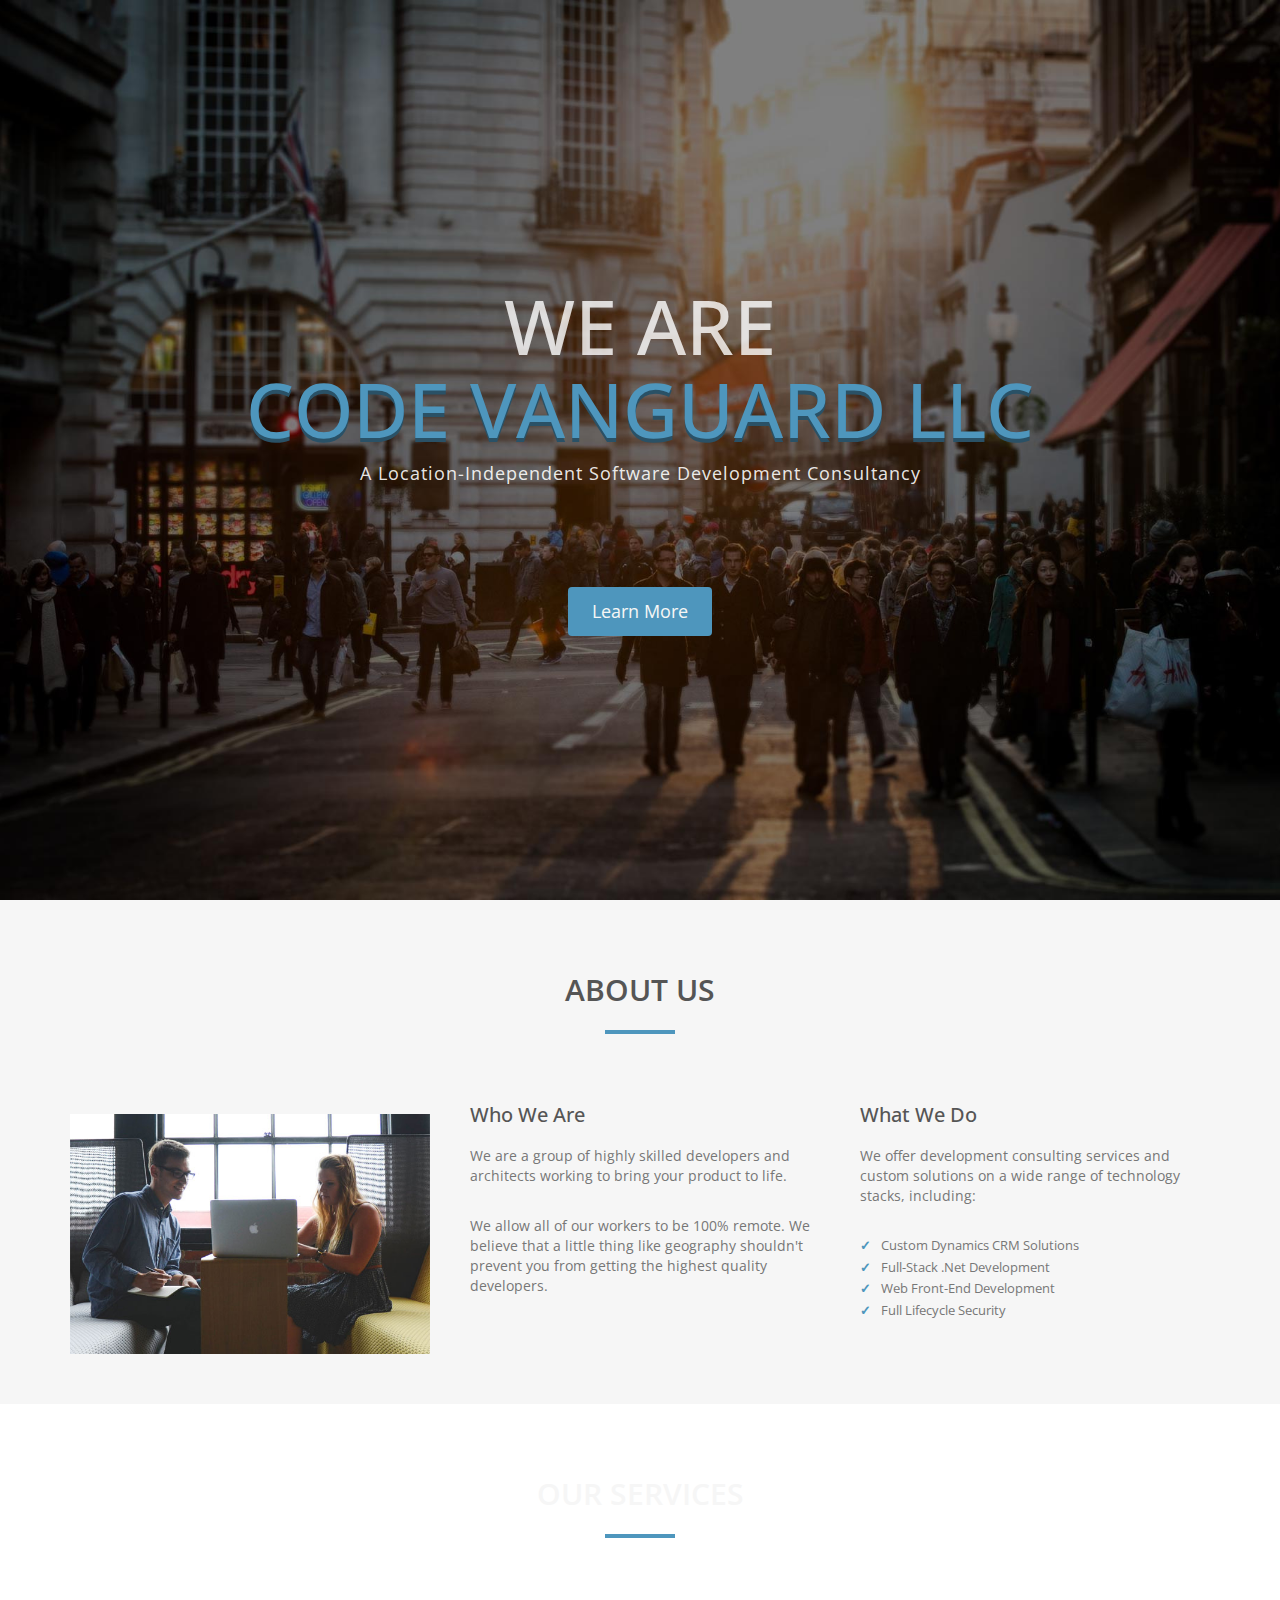
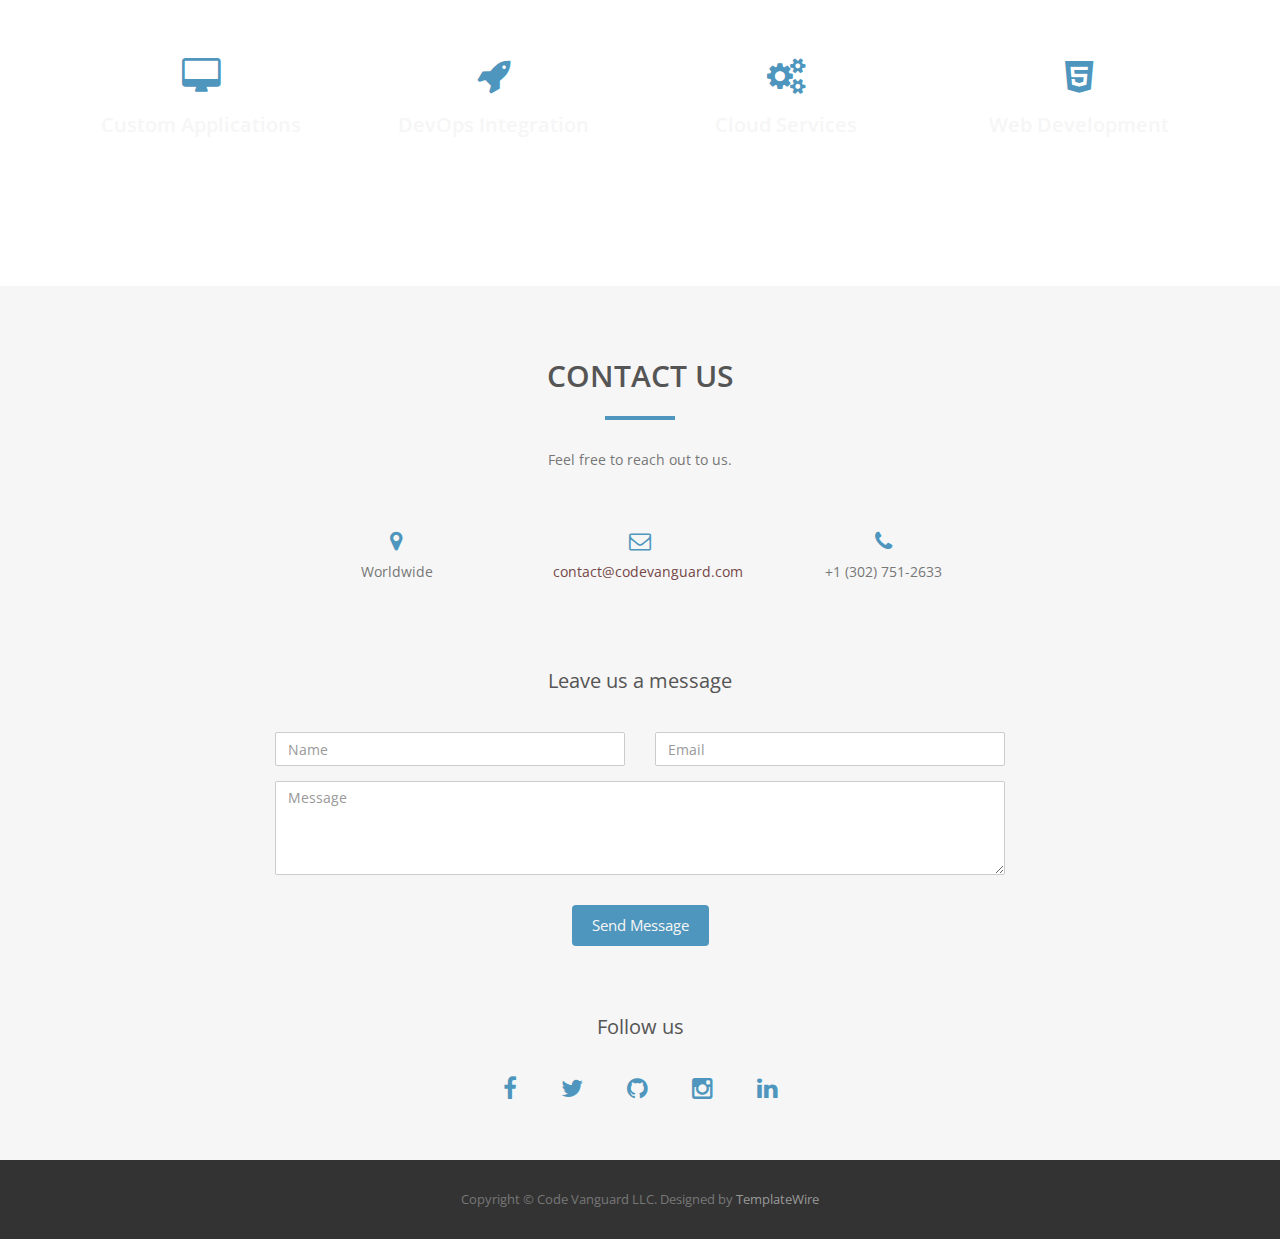
==== index.html @ fc92b83b "Fixing missing bracket" ====
﻿<!DOCTYPE html>
<html lang="en">
<head>
    <meta charset="utf-8">
    <meta name="viewport" content="width=device-width, initial-scale=1">
    <title>Code Vanguard</title>
    <meta name="description" content="A Location-Independent Software Development Consultancy">
    <meta name="author" content="Code Vanguard LLC">
    <meta property="og:locale" content="en_US" />
    <meta property="og:type" content="website" />
    <meta property="og:title" content="Code Vanguard" />
    <meta property="og:description" content="A Location-Independent Software Development Consultancy" />
    <meta property="og:url" content="https://www.codevanguard.com/" />
    <meta property="og:site_name" content="Code Vanguard" />
    <link rel="shortcut icon" href="img/favicon.ico" />

    <!-- Bootstrap -->
    <link rel="stylesheet" type="text/css" href="css/bootstrap.css">
    <link rel="stylesheet" type="text/css" href="fonts/font-awesome/css/font-awesome.css">

    <!-- Stylesheet
        ================================================== -->
    <link rel="stylesheet" type="text/css" href="css/style.css">
    <link rel="stylesheet" type="text/css" href="css/prettyPhoto.css">
    <link href='http://fonts.googleapis.com/css?family=Open+Sans:400,700,800,600,300' rel='stylesheet' type='text/css'>
    <script type="text/javascript" src="js/modernizr.custom.js"></script>

    <!-- HTML5 shim and Respond.js for IE8 support of HTML5 elements and media queries -->
    <!-- WARNING: Respond.js doesn't work if you view the page via file:// -->
    <!--[if lt IE 9]>
          <script src="https://oss.maxcdn.com/html5shiv/3.7.2/html5shiv.min.js"></script>
          <script src="https://oss.maxcdn.com/respond/1.4.2/respond.min.js"></script>
        <![endif]-->
</head>
<body id="page-top" data-spy="scroll" data-target=".navbar-fixed-top">
    <div id="preloader">
        <div id="status"> <img src="img/preloader.gif" height="64" width="64" alt=""> </div>
    </div>
    <!-- Navigation -->
    <nav class="navbar navbar-custom navbar-fixed-top" role="navigation">
        <div class="container">
            <div class="navbar-header">
                <button type="button" class="navbar-toggle" data-toggle="collapse" data-target=".navbar-main-collapse"> <i class="fa fa-bars"></i> </button>
                <a class="navbar-brand page-scroll" href="#page-top"><img src="img/Symbol-min.png" width="25" height="25" style="float: left" /><span style="vertical-align: middle">&nbsp; Code Vanguard LLC </span></a>
            </div>

            <!-- Collect the nav links, forms, and other content for toggling -->
            <div class="collapse navbar-collapse navbar-right navbar-main-collapse">
                <ul class="nav navbar-nav">
                    <!-- Hidden li included to remove active class from about link when scrolled up past about section -->
                    <li class="hidden"> <a href="#page-top"></a> </li>
                    <li> <a class="page-scroll" href="#about">About</a> </li>
                    <li> <a class="page-scroll" href="#services">Services</a> </li>
                    <!--<li> <a class="page-scroll" href="#works">Portfolio</a> </li>
                    <li> <a class="page-scroll" href="#team">Team</a> </li>
                    <li> <a class="page-scroll" href="#testimonials">Testimonials</a> </li>-->
                    <li> <a class="page-scroll" href="#contact">Contact</a> </li>
                </ul>
            </div>
            <!-- /.navbar-collapse -->
        </div>
        <!-- /.container -->
    </nav>

    <!-- Header -->
    <div id="intro">
        <div class="intro-body">
            <div class="container">
                <div class="row">
                    <div class="col-md-10 col-md-offset-1">
                        <h1>
                            We are
                            <br />
                            <span class="brand-heading">Code Vanguard LLC</span>
                        </h1>
                        <p class="intro-text">A Location-Independent Software Development Consultancy</p>
                        <a href="#about" class="btn btn-default page-scroll">Learn More</a>
                    </div>
                </div>
            </div>
        </div>
    </div>
    <!-- About Section -->
    <div id="about">
        <div class="container">
            <div class="section-title text-center center">
                <h2>About us</h2>
                <hr>
            </div>
            <div class="row">
                <div class="col-md-4"><img src="img/about.jpg" class="img-responsive"></div>
                <div class="col-md-4">
                    <div class="about-text">
                        <h4>Who We Are</h4>
                        <p>We are a group of highly skilled developers and architects working to bring your product to life.</p>
                        <p>We allow all of our workers to be 100% remote. We believe that a little thing like geography shouldn't prevent you from getting the highest quality developers.</p>
                    </div>
                </div>
                <div class="col-md-4">
                    <div class="about-text">
                        <h4>What We Do</h4>
                        <p>We offer development consulting services and custom solutions on a wide range of technology stacks, including:</p>
                        <ul>
                            <li>Custom Dynamics CRM Solutions</li>
                            <li>Full-Stack .Net Development</li>
                            <li>Web Front-End Development</li>
                            <li>Full Lifecycle Security</li>
                        </ul>
                    </div>
                </div>
            </div>
        </div>
    </div>
    <!-- Services Section -->
    <div id="services" class="text-center">
        <div class="container">
            <div class="section-title center">
                <h2>Our Services</h2>
                <hr>
            </div>
            <div class="space"></div>
            <div class="row">
                <div class="col-md-3 col-sm-6">
                    <div class="service">
                        <i class="fa fa-desktop"></i>
                        <h3>Custom Applications</h3>
                        <p>Custom application development in .Net, Java, and JavaScript</p>
                    </div>
                </div>
                <div class="col-md-3 col-sm-6">
                    <div class="service">
                        <i class="fa fa-rocket"></i>
                        <h3>DevOps Integration</h3>
                        <p>Create your own custom DevOps pipeline for continuous integration and delivery</p>
                    </div>
                </div>
                <div class="col-md-3 col-sm-6">
                    <div class="service">
                        <i class="fa fa-cogs"></i>
                        <h3>Cloud Services</h3>
                        <p>Set up your cloud services to build an array of services that scale with your business</p>
                    </div>
                </div>
                <div class="col-md-3 col-sm-6">
                    <div class="service">
                        <i class="fa fa-html5"></i>
                        <h3>Web Development</h3>
                        <p>We'll help you to set up and maintain your website using the latest technologies</p>
                    </div>
                </div>
            </div>
        </div>
    </div>
    <!-- Contact Section -->
    <div id="contact" class="text-center">
        <div class="container">
            <div class="section-title center">
                <h2>Contact us</h2>
                <hr>
                <p>Feel free to reach out to us.</p>
            </div>
            <div class="col-md-8 col-md-offset-2">
                <div class="col-md-4">
                    <div class="contact-item">
                        <i class="fa fa-map-marker fa-2x"></i>
                        <p>Worldwide</p>
                    </div>
                </div>
                <div class="col-md-4">
                    <div class="contact-item">
                        <i class="fa fa-envelope-o fa-2x"></i>
                        <a href="mailto:contact@codevanguard.com">contact@codevanguard.com</a>
                    </div>
                </div>
                <div class="col-md-4">
                    <div class="contact-item">
                        <i class="fa fa-phone fa-2x"></i>
                        <p> +1 (302) 751-2633</p>
                    </div>
                </div>
                <div class="clearfix"></div>
            </div>
            <div class="col-md-8 col-md-offset-2">
                <h3>Leave us a message</h3>
                <form name="sentMessage" id="contactForm" novalidate>
                    <div class="row">
                        <div class="col-md-6">
                            <div class="form-group">
                                <input type="text" id="name" class="form-control" placeholder="Name" required="required">
                                <p class="help-block text-danger"></p>
                            </div>
                        </div>
                        <div class="col-md-6">
                            <div class="form-group">
                                <input type="email" id="email" class="form-control" placeholder="Email" required="required">
                                <p class="help-block text-danger"></p>
                            </div>
                        </div>
                    </div>
                    <div class="form-group">
                        <textarea name="message" id="message" class="form-control" rows="4" placeholder="Message" required></textarea>
                        <p class="help-block text-danger"></p>
                    </div>
                    <div id="success"></div>
                    <button type="submit" class="btn btn-default">Send Message</button>
                </form>
                <div class="social">
                    <h3>Follow us</h3>
                    <ul>
                        <li><a href="https://www.facebook.com/Code-Vanguard-174424346496561/"><i class="fa fa-facebook"></i></a></li>
                        <li><a href="https://twitter.com/CodeVanguard"><i class="fa fa-twitter"></i></a></li>
                        <li><a href="https://github.com/CodeVanguard"><i class="fa fa-github"></i></a></li>
                        <li><a href="https://www.instagram.com/codevanguard/"><i class="fa fa-instagram"></i></a></li>
                        <li><a href="https://www.linkedin.com/company/code-vanguard/"><i class="fa fa-linkedin"></i></a></li>
                    </ul>
                </div>
            </div>
        </div>
    </div>
    <div id="footer">
        <div class="container">
            <p>Copyright &copy; Code Vanguard LLC. Designed by <a href="http://www.templatewire.com" rel="nofollow">TemplateWire</a></p>
        </div>
    </div>

    <!-- jQuery (necessary for Bootstrap's JavaScript plugins) -->
    <script type="text/javascript" src="js/jquery.1.11.1.js"></script>
    <!-- Include all compiled plugins (below), or include individual files as needed -->
    <script type="text/javascript" src="js/bootstrap.js"></script>
    <script type="text/javascript" src="js/SmoothScroll.js"></script>
    <script type="text/javascript" src="js/jquery.prettyPhoto.js"></script>
    <script type="text/javascript" src="js/jquery.isotope.js"></script>
    <script type="text/javascript" src="js/jquery.parallax.js"></script>
    <script type="text/javascript" src="js/jqBootstrapValidation.js"></script>
    <script type="text/javascript" src="js/contact_me.js"></script>

    <!-- Javascripts
        ================================================== -->
    <script type="text/javascript" src="js/main.js"></script>
</body>
</html>
---- css/style.css ----
body, html {
    font-family: 'Open Sans', sans-serif;
    text-rendering: optimizeLegibility !important;
    -webkit-font-smoothing: antialiased !important;
    color: #777;
    width: 100% !important;
    height: 100% !important;
}

h1 {
    font-weight: 700;
}

    h1 strong {
        font-weight: 900;
    }

h2 {
    text-transform: uppercase;
    line-height: 20px;
    font-weight: 600;
    margin: 0;
    color: #555;
}

h3 {
    font-size: 16px;
    font-weight: 700;
    color: #555;
}

h4 {
    font-weight: 500;
    color: #555;
}

h5 {
    text-transform: uppercase;
    font-weight: 700;
    line-height: 20px;
}

p {
    font-size: 14px;
}

a {
    color: #754747;
}

    a:hover, a:focus {
        text-decoration: none;
        color: #F4D03F;
    }

ul, ol {
    list-style: none;
}

.clearfix:after {
    visibility: hidden;
    display: block;
    font-size: 0;
    content: " ";
    clear: both;
    height: 0;
}

.clearfix {
    display: inline-block;
}

* html .clearfix {
    height: 1%;
}

.clearfix {
    display: block;
}

#preloader {
    position: fixed;
    top: 0;
    left: 0;
    right: 0;
    bottom: 0;
    background: #ddd;
    z-index: 99999;
    height: 100%;
}

#status {
    position: absolute;
    left: 50%;
    top: 50%;
    width: 64px;
    height: 64px;
    margin: -32px 0 0 -32px;
    padding: 0;
}

ul, ol {
    padding: 0;
    webkit-padding: 0;
    moz-padding: 0;
}

hr {
    height: 4px;
    width: 70px;
    text-align: center;
    position: relative;
    background: #4e96bd;
    margin: 0 auto;
    margin-bottom: 30px;
    border: 0;
}
/* Navigation */
.navbar-custom {
    padding: 0;
    border-bottom: 0;
    letter-spacing: 1px;
    background: #333;
    text-transform: uppercase;
}

    .navbar-custom .navbar-brand {
        font-weight: 600;
    }

        .navbar-custom .navbar-brand i.fa {
            color: #4e96bd;
        }

        .navbar-custom .navbar-brand:focus {
            outline: 0;
        }

    .navbar-custom .navbar-toggle {
        color: #eee;
        font-size: 18px;
        border-radius: 2px;
        padding: 0 4px;
    }

        .navbar-custom .navbar-toggle:hover, .navbar-custom .navbar-toggle:focus {
            background-color: #4e96bd;
            color: #ffffff;
        }

    .navbar-custom .navbar-brand .navbar-toggle:focus, .navbar-custom .navbar-brand .navbar-toggle:active {
        outline: 0;
    }

    .navbar-custom a {
        color: #fff;
    }

    .navbar-custom .nav li a {
        -webkit-transition: background .3s ease-in-out;
        -moz-transition: background .3s ease-in-out;
        transition: background .3s ease-in-out;
    }

        .navbar-custom .nav li a:hover {
            outline: 0;
            color: #4e96bd;
            background-color: transparent;
        }

        .navbar-custom .nav li a:focus, .navbar-custom .nav li a:active {
            outline: 0;
            background-color: transparent;
            color: #4e96bd;
        }

    .navbar-custom .nav li.active {
        outline: 0;
    }

        .navbar-custom .nav li.active a {
            background-color: rgba(255,255,255,.3);
        }

            .navbar-custom .nav li.active a:hover {
                color: #fff;
            }
/* Home Section */
#intro {
    display: table;
    width: 100%;
    height: auto;
    padding: 100px 0;
    text-align: center;
    color: #fff;
    background: url(../img/intro-bg.jpg) no-repeat center center fixed;
    background-color: #000;
    -webkit-background-size: cover;
    -moz-background-size: cover;
    background-size: cover;
    -o-background-size: cover;
}

    #intro .intro-body {
        display: table-cell;
        vertical-align: middle;
    }

        #intro .intro-body H1 {
            font-size: 76px;
            font-weight: 500;
            color: rgba(255,255,255,0.8);
            text-transform: uppercase;
        }

        #intro .intro-body .brand-heading {
            color: #4e96bd;
            text-shadow: 0 4px #2a5166;
        }

        #intro .intro-body .intro-text {
            font-size: 18px;
        }

@media(min-width:768px) {
    #intro {
        height: 100%;
        padding: 0;
    }

        #intro .intro-body .intro-text {
            font-size: 18px;
            letter-spacing: 1px;
            margin-bottom: 100px;
            color: rgba(255,255,255,0.9);
        }
}

.btn-default {
    color: #f6f6f6;
    background: #4e96bd;
    border: 0;
    padding: 12px 24px;
    margin: 0 8px;
    font-size: 18px;
    transition: all 0.5s;
}

    .btn-default:hover, .btn-default:focus, .btn-default.focus, .btn-default:active, .btn-default.active {
        color: #f6f6f6;
        background-color: #2a5166;
    }

.section-title.center {
    padding: 30px 0;
}

    .section-title h2, .section-title.center h2 {
        margin-bottom: 30px;
    }
/* About Section */
#about {
    padding: 50px 0;
    background: #f6f6f6;
}

    #about .about-text {
        margin-left: 10px;
    }

    #about H4 {
        font-size: 20px;
    }

    #about li {
        margin-bottom: 3px;
        list-style: none;
        padding: 0;
        font-size: 13px;
    }

        #about li:before {
            content: "✓";
            font-weight: 600;
            padding-right: 10px;
            color: #4e96bd;
        }

    #about i.fa {
        float: left;
        display: block;
        margin-right: 15px;
        color: #fff;
        font-size: 44px;
        text-shadow: 0 0 1px #666;
    }

    #about img {
        margin-top: 20px;
    }

    #about p {
        margin-top: 20px;
        margin-bottom: 30px;
    }
/* Services Section */
#services {
    padding: 50px 0;
    background: url(../img/services-bg.jpg);
    background-size: cover;
    background-attachment: fixed;
}

    #services .service {
        padding: 20px 10px;
    }

    #services h2 {
        color: #f6f6f6;
    }

    #services h3 {
        font-size: 20px;
        font-weight: 600;
        color: #f6f6f6;
    }

    #services p {
        color: rgba(255,255,255,0.7);
    }

.space {
    margin-top: 40px;
}

#services i.fa {
    font-size: 36px;
    color: #4e96bd;
    transition: all 0.5s;
}
/* Gallery Section */
#works {
    padding: 120px 0;
    background: #f6f6f6;
}

.categories {
    padding-bottom: 30px;
    text-align: center;
}

ul.cat li {
    display: inline-block;
}

ol.type li {
    display: inline-block;
    margin-left: 20px;
}

    ol.type li a {
        color: #777;
        padding: 8px 16px;
        border: 1px solid #ccc;
        border-radius: 2px;
    }

        ol.type li a.active {
            color: #f6f6f6;
            border: 1px solid #cf5022;
            background: #cf5022;
        }

        ol.type li a:hover {
            color: #f6f6f6;
            border: 1px solid #cf5022;
            background: #cf5022;
        }

.isotope-item {
    z-index: 2
}

.isotope-hidden.isotope-item {
    z-index: 1
}

.isotope, .isotope .isotope-item {
    /* change duration value to whatever you like */
    -webkit-transition-duration: 0.8s;
    -moz-transition-duration: 0.8s;
    transition-duration: 0.8s;
}

.isotope-item {
    margin-right: -1px;
    -webkit-backface-visibility: hidden;
    backface-visibility: hidden;
}

.isotope {
    -webkit-backface-visibility: hidden;
    backface-visibility: hidden;
    -webkit-transition-property: height, width;
    -moz-transition-property: height, width;
    transition-property: height, width;
}

    .isotope .isotope-item {
        -webkit-backface-visibility: hidden;
        backface-visibility: hidden;
        -webkit-transition-property: -webkit-transform, opacity;
        -moz-transition-property: -moz-transform, opacity;
        transition-property: transform, opacity;
    }

.portfolio-item {
    margin-bottom: 30px;
}

    .portfolio-item .hover-bg {
        max-height: 190px;
        overflow: hidden;
        position: relative;
    }

.hover-bg .hover-text {
    position: absolute;
    text-align: center;
    margin: 0 auto;
    color: rgba(255,255,255,0.6);
    background: rgba(0, 0, 0, 0.66);
    padding: 25% 0;
    height: 100%;
    width: 100%;
    opacity: 0;
    transition: all 0.5s;
}

    .hover-bg .hover-text > h4 {
        opacity: 0;
        -webkit-transform: translateY(100%);
        transform: translateY(100%);
        transition: all 0.3s;
        color: #f6f6f6;
    }

.hover-bg:hover .hover-text > h4 {
    opacity: 1;
    -webkit-backface-visibility: hidden;
    -webkit-transform: translateY(0);
    transform: translateY(0);
}

.hover-bg .hover-text > p {
    opacity: 0;
    -webkit-transform: translateY(100%);
    transform: translateY(100%);
    transition: all 0.3s;
}

.hover-bg:hover .hover-text > p {
    opacity: 1;
    -webkit-backface-visibility: hidden;
    -webkit-transform: translateY(0);
    transform: translateY(0);
}

.hover-bg .hover-text > i {
    opacity: 0;
    -webkit-transform: translateY(0);
    transform: translateY(0);
    transition: all 0.3s;
}

.hover-bg:hover .hover-text > i {
    opacity: 1;
    -webkit-backface-visibility: hidden;
    -webkit-transform: translateY(100%);
    transform: translateY(100%);
}

.hover-bg:hover .hover-text {
    opacity: 1;
}

#works i.fa {
    font-size: 20px;
    padding: 5px;
    color: #F4D03F;
}
/* Team Section */
#team {
    padding: 140px 0;
    background: #e6e6e6;
}

img.img-thumbnail.team-img {
    width: 200px;
    height: 200px;
    border: 0;
    border-radius: 0;
    background-color: #f6f6f6;
}

#team .thumbnail {
    background: transparent;
    border: 0;
}

    #team .thumbnail .caption {
        padding: 9px;
        color: #777;
    }
/* Testimonials Section */
#testimonials {
    background: url(../img/testimonials-bg.jpg);
    background-size: cover;
    background-attachment: fixed;
    color: #ddd;
    padding: 140px 0;
}

    #testimonials h2 {
        color: #f6f6f6;
    }

    #testimonials blockquote {
        position: relative;
        margin-top: 20px;
        border: 0;
        text-align: center;
        color: rgba(255,255,255,0.8);
    }

    #testimonials i {
        font-size: 24px;
        color: rgba(255,255,255,0.3);
        margin-bottom: 14px;
    }

    #testimonials .clients-name {
        display: inline-block;
        border-top: 1px solid rgba(255,255,255,0.3);
        padding: 20px 0;
        margin-top: 10px;
    }
/* Contact Section */
#contact {
    padding: 50px 0 40px 0;
    background: #f6f6f6;
}

    #contact .contact-item {
        padding: 10px;
        margin: 10px;
        height: 100px;
        border-radius: 4px;
    }

    #contact h3 {
        font-size: 20px;
        font-weight: 400;
        margin-top: 40px;
    }

    #contact form {
        padding: 30px 0;
    }

    #contact i.fa {
        font-size: 22px;
        color: #4e96bd;
        margin-bottom: 10px;
    }

    #contact .text-danger {
        color: #ff3333;
        text-align: left;
    }

label {
    font-size: 12px;
    font-weight: 400;
    font-family: 'Open Sans', sans-serif;
    float: left;
}

#contact .form-control {
    display: block;
    width: 100%;
    padding: 6px 12px;
    font-size: 14px;
    line-height: 1.42857143;
    color: #555;
    background-color: #fff;
    background-image: none;
    border: 1px solid #ccc;
    border-radius: 2px;
    -webkit-box-shadow: none;
    box-shadow: none;
    -webkit-transition: none;
    -o-transition: none;
    transition: none;
}

    #contact .form-control:focus {
        border-color: inherit;
        outline: 0;
        -webkit-box-shadow: transparent;
        box-shadow: transparent;
    }

#contact .btn-default {
    background: #4e96bd;
    border: 0;
    border-radius: 4px;
    padding: 10px 20px;
    color: #f6f6f6;
    margin-top: 15px;
    font-size: 15px;
}

    #contact .btn-default:hover, #contact .btn-default:focus {
        color: #f6f6f6;
        background: #2a5166;
    }

.btn:active, .btn.active {
    background-image: none;
    outline: 0;
    -webkit-box-shadow: none;
    box-shadow: none;
}

    a:focus, .btn:focus, .btn:active:focus, .btn.active:focus, .btn.focus, .btn:active.focus, .btn.active.focus {
        outline: none;
        outline-offset: none;
    }

#contact .social ul {
    margin-top: 30px;
}

    #contact .social ul li {
        display: inline-block;
        margin: 0 20px;
    }

#contact .social i.fa {
    font-size: 24px;
    padding-top: 8px;
    color: #4e96bd;
    border-radius: 4px;
    transition: all 0.3s;
}

    #contact .social i.fa:hover {
        color: #2a5166;
    }
/* Footer Section*/
#footer {
    background: #333;
    color: #777;
    padding: 20px 0;
    text-align: center;
}

    #footer a {
        color: #999999;
    }

        #footer a:hover, a:focus {
            color: #4e96bd;
        }

    #footer p {
        font-size: 13px;
        margin-top: 10px;
    }

@media (max-width: 768px) {
    .hover-bg .hover-text {
        padding: 20%;
    }
}

@media (max-width: 640px) {
    #intro {
        background: url(../img/intro-bg.jpg) no-repeat center center fixed;
    }

        #intro .intro-body H1 {
            font-size: 4em;
        }
}
---- css/prettyPhoto.css ----
div.pp_default .pp_top,div.pp_default .pp_top .pp_middle,div.pp_default .pp_top .pp_left,div.pp_default .pp_top .pp_right,div.pp_default .pp_bottom,div.pp_default .pp_bottom .pp_left,div.pp_default .pp_bottom .pp_middle,div.pp_default .pp_bottom .pp_right{height:13px}
div.pp_default .pp_top .pp_left{background:url(../img/prettyPhoto/default/sprite.png) -78px -93px no-repeat}
div.pp_default .pp_top .pp_middle{background:url(../img/prettyPhoto/default/sprite_x.png) top left repeat-x}
div.pp_default .pp_top .pp_right{background:url(../img/prettyPhoto/default/sprite.png) -112px -93px no-repeat}
div.pp_default .pp_content .ppt{color:#f8f8f8}
div.pp_default .pp_content_container .pp_left{background:url(../img/prettyPhoto/default/sprite_y.png) -7px 0 repeat-y;padding-left:13px}
div.pp_default .pp_content_container .pp_right{background:url(../img/prettyPhoto/default/sprite_y.png) top right repeat-y;padding-right:13px}
div.pp_default .pp_next:hover{background:url(../img/prettyPhoto/default/sprite_next.png) center right no-repeat;cursor:pointer}
div.pp_default .pp_previous:hover{background:url(../img/prettyPhoto/default/sprite_prev.png) center left no-repeat;cursor:pointer}
div.pp_default .pp_expand{background:url(../img/prettyPhoto/default/sprite.png) 0 -29px no-repeat;cursor:pointer;width:28px;height:28px}
div.pp_default .pp_expand:hover{background:url(../img/prettyPhoto/default/sprite.png) 0 -56px no-repeat;cursor:pointer}
div.pp_default .pp_contract{background:url(../img/prettyPhoto/default/sprite.png) 0 -84px no-repeat;cursor:pointer;width:28px;height:28px}
div.pp_default .pp_contract:hover{background:url(../img/prettyPhoto/default/sprite.png) 0 -113px no-repeat;cursor:pointer}
div.pp_default .pp_close{width:30px;height:30px;background:url(../img/prettyPhoto/default/sprite.png) 2px 1px no-repeat;cursor:pointer}
div.pp_default .pp_gallery ul li a{background:url(../img/prettyPhoto/default/default_thumb.png) center center #f8f8f8;border:1px solid #aaa}
div.pp_default .pp_social{margin-top:7px}
div.pp_default .pp_gallery a.pp_arrow_previous,div.pp_default .pp_gallery a.pp_arrow_next{position:static;left:auto}
div.pp_default .pp_nav .pp_play,div.pp_default .pp_nav .pp_pause{background:url(../img/prettyPhoto/default/sprite.png) -51px 1px no-repeat;height:30px;width:30px}
div.pp_default .pp_nav .pp_pause{background-position:-51px -29px}
div.pp_default a.pp_arrow_previous,div.pp_default a.pp_arrow_next{background:url(../img/prettyPhoto/default/sprite.png) -31px -3px no-repeat;height:20px;width:20px;margin:4px 0 0}
div.pp_default a.pp_arrow_next{left:52px;background-position:-82px -3px}
div.pp_default .pp_content_container .pp_details{margin-top:5px}
div.pp_default .pp_nav{clear:none;height:30px;width:110px;position:relative}
div.pp_default .pp_nav .currentTextHolder{font-family:Georgia;font-style:italic;color:#999;font-size:11px;left:75px;line-height:25px;position:absolute;top:2px;margin:0;padding:0 0 0 10px}
div.pp_default .pp_close:hover,div.pp_default .pp_nav .pp_play:hover,div.pp_default .pp_nav .pp_pause:hover,div.pp_default .pp_arrow_next:hover,div.pp_default .pp_arrow_previous:hover{opacity:0.7}
div.pp_default .pp_description{font-size:13px;font-weight:500;line-height:14px;margin:5px 50px 5px 0}
div.pp_default .pp_bottom .pp_left{background:url(../img/prettyPhoto/default/sprite.png) -78px -127px no-repeat}
div.pp_default .pp_bottom .pp_middle{background:url(../img/prettyPhoto/default/sprite_x.png) bottom left repeat-x}
div.pp_default .pp_bottom .pp_right{background:url(../img/prettyPhoto/default/sprite.png) -112px -127px no-repeat}
div.pp_default .pp_loaderIcon{background:url(../img/prettyPhoto/default/loader.gif) center center no-repeat}
div.light_rounded .pp_top .pp_left{background:url(../img/prettyPhoto/light_rounded/sprite.png) -88px -53px no-repeat}
div.light_rounded .pp_top .pp_right{background:url(../img/prettyPhoto/light_rounded/sprite.png) -110px -53px no-repeat}
div.light_rounded .pp_next:hover{background:url(../img/prettyPhoto/light_rounded/btnNext.png) center right no-repeat;cursor:pointer}
div.light_rounded .pp_previous:hover{background:url(../img/prettyPhoto/light_rounded/btnPrevious.png) center left no-repeat;cursor:pointer}
div.light_rounded .pp_expand{background:url(../img/prettyPhoto/light_rounded/sprite.png) -31px -26px no-repeat;cursor:pointer}
div.light_rounded .pp_expand:hover{background:url(../img/prettyPhoto/light_rounded/sprite.png) -31px -47px no-repeat;cursor:pointer}
div.light_rounded .pp_contract{background:url(../img/prettyPhoto/light_rounded/sprite.png) 0 -26px no-repeat;cursor:pointer}
div.light_rounded .pp_contract:hover{background:url(../img/prettyPhoto/light_rounded/sprite.png) 0 -47px no-repeat;cursor:pointer}
div.light_rounded .pp_close{width:75px;height:22px;background:url(../img/prettyPhoto/light_rounded/sprite.png) -1px -1px no-repeat;cursor:pointer}
div.light_rounded .pp_nav .pp_play{background:url(../img/prettyPhoto/light_rounded/sprite.png) -1px -100px no-repeat;height:15px;width:14px}
div.light_rounded .pp_nav .pp_pause{background:url(../img/prettyPhoto/light_rounded/sprite.png) -24px -100px no-repeat;height:15px;width:14px}
div.light_rounded .pp_arrow_previous{background:url(../img/prettyPhoto/light_rounded/sprite.png) 0 -71px no-repeat}
div.light_rounded .pp_arrow_next{background:url(../img/prettyPhoto/light_rounded/sprite.png) -22px -71px no-repeat}
div.light_rounded .pp_bottom .pp_left{background:url(../img/prettyPhoto/light_rounded/sprite.png) -88px -80px no-repeat}
div.light_rounded .pp_bottom .pp_right{background:url(../img/prettyPhoto/light_rounded/sprite.png) -110px -80px no-repeat}
div.dark_rounded .pp_top .pp_left{background:url(../img/prettyPhoto/dark_rounded/sprite.png) -88px -53px no-repeat}
div.dark_rounded .pp_top .pp_right{background:url(../img/prettyPhoto/dark_rounded/sprite.png) -110px -53px no-repeat}
div.dark_rounded .pp_content_container .pp_left{background:url(../img/prettyPhoto/dark_rounded/contentPattern.png) top left repeat-y}
div.dark_rounded .pp_content_container .pp_right{background:url(../img/prettyPhoto/dark_rounded/contentPattern.png) top right repeat-y}
div.dark_rounded .pp_next:hover{background:url(../img/prettyPhoto/dark_rounded/btnNext.png) center right no-repeat;cursor:pointer}
div.dark_rounded .pp_previous:hover{background:url(../img/prettyPhoto/dark_rounded/btnPrevious.png) center left no-repeat;cursor:pointer}
div.dark_rounded .pp_expand{background:url(../img/prettyPhoto/dark_rounded/sprite.png) -31px -26px no-repeat;cursor:pointer}
div.dark_rounded .pp_expand:hover{background:url(../img/prettyPhoto/dark_rounded/sprite.png) -31px -47px no-repeat;cursor:pointer}
div.dark_rounded .pp_contract{background:url(../img/prettyPhoto/dark_rounded/sprite.png) 0 -26px no-repeat;cursor:pointer}
div.dark_rounded .pp_contract:hover{background:url(../img/prettyPhoto/dark_rounded/sprite.png) 0 -47px no-repeat;cursor:pointer}
div.dark_rounded .pp_close{width:75px;height:22px;background:url(../img/prettyPhoto/dark_rounded/sprite.png) -1px -1px no-repeat;cursor:pointer}
div.dark_rounded .pp_description{margin-right:85px;color:#fff}
div.dark_rounded .pp_nav .pp_play{background:url(../img/prettyPhoto/dark_rounded/sprite.png) -1px -100px no-repeat;height:15px;width:14px}
div.dark_rounded .pp_nav .pp_pause{background:url(../img/prettyPhoto/dark_rounded/sprite.png) -24px -100px no-repeat;height:15px;width:14px}
div.dark_rounded .pp_arrow_previous{background:url(../img/prettyPhoto/dark_rounded/sprite.png) 0 -71px no-repeat}
div.dark_rounded .pp_arrow_next{background:url(../img/prettyPhoto/dark_rounded/sprite.png) -22px -71px no-repeat}
div.dark_rounded .pp_bottom .pp_left{background:url(../img/prettyPhoto/dark_rounded/sprite.png) -88px -80px no-repeat}
div.dark_rounded .pp_bottom .pp_right{background:url(../img/prettyPhoto/dark_rounded/sprite.png) -110px -80px no-repeat}
div.dark_rounded .pp_loaderIcon{background:url(../img/prettyPhoto/dark_rounded/loader.gif) center center no-repeat}
div.dark_square .pp_left,div.dark_square .pp_middle,div.dark_square .pp_right,div.dark_square .pp_content{background:#000}
div.dark_square .pp_description{color:#fff;margin:0 85px 0 0}
div.dark_square .pp_loaderIcon{background:url(../img/prettyPhoto/dark_square/loader.gif) center center no-repeat}
div.dark_square .pp_expand{background:url(../img/prettyPhoto/dark_square/sprite.png) -31px -26px no-repeat;cursor:pointer}
div.dark_square .pp_expand:hover{background:url(../img/prettyPhoto/dark_square/sprite.png) -31px -47px no-repeat;cursor:pointer}
div.dark_square .pp_contract{background:url(../img/prettyPhoto/dark_square/sprite.png) 0 -26px no-repeat;cursor:pointer}
div.dark_square .pp_contract:hover{background:url(../img/prettyPhoto/dark_square/sprite.png) 0 -47px no-repeat;cursor:pointer}
div.dark_square .pp_close{width:75px;height:22px;background:url(../img/prettyPhoto/dark_square/sprite.png) -1px -1px no-repeat;cursor:pointer}
div.dark_square .pp_nav{clear:none}
div.dark_square .pp_nav .pp_play{background:url(../img/prettyPhoto/dark_square/sprite.png) -1px -100px no-repeat;height:15px;width:14px}
div.dark_square .pp_nav .pp_pause{background:url(../img/prettyPhoto/dark_square/sprite.png) -24px -100px no-repeat;height:15px;width:14px}
div.dark_square .pp_arrow_previous{background:url(../img/prettyPhoto/dark_square/sprite.png) 0 -71px no-repeat}
div.dark_square .pp_arrow_next{background:url(../img/prettyPhoto/dark_square/sprite.png) -22px -71px no-repeat}
div.dark_square .pp_next:hover{background:url(../img/prettyPhoto/dark_square/btnNext.png) center right no-repeat;cursor:pointer}
div.dark_square .pp_previous:hover{background:url(../img/prettyPhoto/dark_square/btnPrevious.png) center left no-repeat;cursor:pointer}
div.light_square .pp_expand{background:url(../img/prettyPhoto/light_square/sprite.png) -31px -26px no-repeat;cursor:pointer}
div.light_square .pp_expand:hover{background:url(../img/prettyPhoto/light_square/sprite.png) -31px -47px no-repeat;cursor:pointer}
div.light_square .pp_contract{background:url(../img/prettyPhoto/light_square/sprite.png) 0 -26px no-repeat;cursor:pointer}
div.light_square .pp_contract:hover{background:url(../img/prettyPhoto/light_square/sprite.png) 0 -47px no-repeat;cursor:pointer}
div.light_square .pp_close{width:75px;height:22px;background:url(../img/prettyPhoto/light_square/sprite.png) -1px -1px no-repeat;cursor:pointer}
div.light_square .pp_nav .pp_play{background:url(../img/prettyPhoto/light_square/sprite.png) -1px -100px no-repeat;height:15px;width:14px}
div.light_square .pp_nav .pp_pause{background:url(../img/prettyPhoto/light_square/sprite.png) -24px -100px no-repeat;height:15px;width:14px}
div.light_square .pp_arrow_previous{background:url(../img/prettyPhoto/light_square/sprite.png) 0 -71px no-repeat}
div.light_square .pp_arrow_next{background:url(../img/prettyPhoto/light_square/sprite.png) -22px -71px no-repeat}
div.light_square .pp_next:hover{background:url(../img/prettyPhoto/light_square/btnNext.png) center right no-repeat;cursor:pointer}
div.light_square .pp_previous:hover{background:url(../img/prettyPhoto/light_square/btnPrevious.png) center left no-repeat;cursor:pointer}
div.facebook .pp_top .pp_left{background:url(../img/prettyPhoto/facebook/sprite.png) -88px -53px no-repeat}
div.facebook .pp_top .pp_middle{background:url(../img/prettyPhoto/facebook/contentPatternTop.png) top left repeat-x}
div.facebook .pp_top .pp_right{background:url(../img/prettyPhoto/facebook/sprite.png) -110px -53px no-repeat}
div.facebook .pp_content_container .pp_left{background:url(../img/prettyPhoto/facebook/contentPatternLeft.png) top left repeat-y}
div.facebook .pp_content_container .pp_right{background:url(../img/prettyPhoto/facebook/contentPatternRight.png) top right repeat-y}
div.facebook .pp_expand{background:url(../img/prettyPhoto/facebook/sprite.png) -31px -26px no-repeat;cursor:pointer}
div.facebook .pp_expand:hover{background:url(../img/prettyPhoto/facebook/sprite.png) -31px -47px no-repeat;cursor:pointer}
div.facebook .pp_contract{background:url(../img/prettyPhoto/facebook/sprite.png) 0 -26px no-repeat;cursor:pointer}
div.facebook .pp_contract:hover{background:url(../img/prettyPhoto/facebook/sprite.png) 0 -47px no-repeat;cursor:pointer}
div.facebook .pp_close{width:22px;height:22px;background:url(../img/prettyPhoto/facebook/sprite.png) -1px -1px no-repeat;cursor:pointer}
div.facebook .pp_description{margin:0 37px 0 0}
div.facebook .pp_loaderIcon{background:url(../img/prettyPhoto/facebook/loader.gif) center center no-repeat}
div.facebook .pp_arrow_previous{background:url(../img/prettyPhoto/facebook/sprite.png) 0 -71px no-repeat;height:22px;margin-top:0;width:22px}
div.facebook .pp_arrow_previous.disabled{background-position:0 -96px;cursor:default}
div.facebook .pp_arrow_next{background:url(../img/prettyPhoto/facebook/sprite.png) -32px -71px no-repeat;height:22px;margin-top:0;width:22px}
div.facebook .pp_arrow_next.disabled{background-position:-32px -96px;cursor:default}
div.facebook .pp_nav{margin-top:0}
div.facebook .pp_nav p{font-size:15px;padding:0 3px 0 4px}
div.facebook .pp_nav .pp_play{background:url(../img/prettyPhoto/facebook/sprite.png) -1px -123px no-repeat;height:22px;width:22px}
div.facebook .pp_nav .pp_pause{background:url(../img/prettyPhoto/facebook/sprite.png) -32px -123px no-repeat;height:22px;width:22px}
div.facebook .pp_next:hover{background:url(../img/prettyPhoto/facebook/btnNext.png) center right no-repeat;cursor:pointer}
div.facebook .pp_previous:hover{background:url(../img/prettyPhoto/facebook/btnPrevious.png) center left no-repeat;cursor:pointer}
div.facebook .pp_bottom .pp_left{background:url(../img/prettyPhoto/facebook/sprite.png) -88px -80px no-repeat}
div.facebook .pp_bottom .pp_middle{background:url(../img/prettyPhoto/facebook/contentPatternBottom.png) top left repeat-x}
div.facebook .pp_bottom .pp_right{background:url(../img/prettyPhoto/facebook/sprite.png) -110px -80px no-repeat}
div.pp_pic_holder a:focus{outline:none}
div.pp_overlay{background:#000;display:none;left:0;position:absolute;top:0;width:100%;z-index:9500}
div.pp_pic_holder{display:none;position:absolute;width:100px;z-index:10000}
.pp_content{height:40px;min-width:40px}
* html .pp_content{width:40px}
.pp_content_container{position:relative;text-align:left;width:100%}
.pp_content_container .pp_left{padding-left:20px}
.pp_content_container .pp_right{padding-right:20px}
.pp_content_container .pp_details{float:left;margin:10px 0 2px}
.pp_description{display:none;margin:0}
.pp_social{float:left;margin:0}
.pp_social .facebook{float:left;margin-left:5px;width:55px;overflow:hidden}
.pp_social .twitter{float:left}
.pp_nav{clear:right;float:left;margin:3px 10px 0 0}
.pp_nav p{float:left;white-space:nowrap;margin:2px 4px}
.pp_nav .pp_play,.pp_nav .pp_pause{float:left;margin-right:4px;text-indent:-10000px}
a.pp_arrow_previous,a.pp_arrow_next{display:block;float:left;height:15px;margin-top:3px;overflow:hidden;text-indent:-10000px;width:14px}
.pp_hoverContainer{position:absolute;top:0;width:100%;z-index:2000}
.pp_gallery{display:none;left:50%;margin-top:-50px;position:absolute;z-index:10000}
.pp_gallery div{float:left;overflow:hidden;position:relative}
.pp_gallery ul{float:left;height:35px;position:relative;white-space:nowrap;margin:0 0 0 5px;padding:0}
.pp_gallery ul a{border:1px rgba(0,0,0,0.5) solid;display:block;float:left;height:33px;overflow:hidden}
.pp_gallery ul a img{border:0}
.pp_gallery li{display:block;float:left;margin:0 5px 0 0;padding:0}
.pp_gallery li.default a{background:url(../img/prettyPhoto/facebook/default_thumbnail.gif) 0 0 no-repeat;display:block;height:33px;width:50px}
.pp_gallery .pp_arrow_previous,.pp_gallery .pp_arrow_next{margin-top:7px!important}
a.pp_next{background:url(../img/prettyPhoto/light_rounded/btnNext.png) 10000px 10000px no-repeat;display:block;float:right;height:100%;text-indent:-10000px;width:49%}
a.pp_previous{background:url(../img/prettyPhoto/light_rounded/btnNext.png) 10000px 10000px no-repeat;display:block;float:left;height:100%;text-indent:-10000px;width:49%}
a.pp_expand,a.pp_contract{cursor:pointer;display:none;height:20px;position:absolute;right:30px;text-indent:-10000px;top:10px;width:20px;z-index:20000}
a.pp_close{position:absolute;right:0;top:0;display:block;line-height:22px;text-indent:-10000px}
.pp_loaderIcon{display:block;height:24px;left:50%;position:absolute;top:50%;width:24px;margin:-12px 0 0 -12px}
#pp_full_res{line-height:1!important}
#pp_full_res .pp_inline{text-align:left}
#pp_full_res .pp_inline p{margin:0 0 15px}
div.ppt{color:#fff;display:none;font-size:17px;z-index:9999;margin:0 0 5px 15px}
div.pp_default .pp_content,div.light_rounded .pp_content{background-color:#fff}
div.pp_default #pp_full_res .pp_inline,div.light_rounded .pp_content .ppt,div.light_rounded #pp_full_res .pp_inline,div.light_square .pp_content .ppt,div.light_square #pp_full_res .pp_inline,div.facebook .pp_content .ppt,div.facebook #pp_full_res .pp_inline{color:#000}
div.pp_default .pp_gallery ul li a:hover,div.pp_default .pp_gallery ul li.selected a,.pp_gallery ul a:hover,.pp_gallery li.selected a{border-color:#fff}
div.pp_default .pp_details,div.light_rounded .pp_details,div.dark_rounded .pp_details,div.dark_square .pp_details,div.light_square .pp_details,div.facebook .pp_details{position:relative}
div.light_rounded .pp_top .pp_middle,div.light_rounded .pp_content_container .pp_left,div.light_rounded .pp_content_container .pp_right,div.light_rounded .pp_bottom .pp_middle,div.light_square .pp_left,div.light_square .pp_middle,div.light_square .pp_right,div.light_square .pp_content,div.facebook .pp_content{background:#fff}
div.light_rounded .pp_description,div.light_square .pp_description{margin-right:85px}
div.light_rounded .pp_gallery a.pp_arrow_previous,div.light_rounded .pp_gallery a.pp_arrow_next,div.dark_rounded .pp_gallery a.pp_arrow_previous,div.dark_rounded .pp_gallery a.pp_arrow_next,div.dark_square .pp_gallery a.pp_arrow_previous,div.dark_square .pp_gallery a.pp_arrow_next,div.light_square .pp_gallery a.pp_arrow_previous,div.light_square .pp_gallery a.pp_arrow_next{margin-top:12px!important}
div.light_rounded .pp_arrow_previous.disabled,div.dark_rounded .pp_arrow_previous.disabled,div.dark_square .pp_arrow_previous.disabled,div.light_square .pp_arrow_previous.disabled{background-position:0 -87px;cursor:default}
div.light_rounded .pp_arrow_next.disabled,div.dark_rounded .pp_arrow_next.disabled,div.dark_square .pp_arrow_next.disabled,div.light_square .pp_arrow_next.disabled{background-position:-22px -87px;cursor:default}
div.light_rounded .pp_loaderIcon,div.light_square .pp_loaderIcon{background:url(../img/prettyPhoto/light_rounded/loader.gif) center center no-repeat}
div.dark_rounded .pp_top .pp_middle,div.dark_rounded .pp_content,div.dark_rounded .pp_bottom .pp_middle{background:url(../img/prettyPhoto/dark_rounded/contentPattern.png) top left repeat}
div.dark_rounded .currentTextHolder,div.dark_square .currentTextHolder{color:#c4c4c4}
div.dark_rounded #pp_full_res .pp_inline,div.dark_square #pp_full_res .pp_inline{color:#fff}
.pp_top,.pp_bottom{height:20px;position:relative}
* html .pp_top,* html .pp_bottom{padding:0 20px}
.pp_top .pp_left,.pp_bottom .pp_left{height:20px;left:0;position:absolute;width:20px}
.pp_top .pp_middle,.pp_bottom .pp_middle{height:20px;left:20px;position:absolute;right:20px}
* html .pp_top .pp_middle,* html .pp_bottom .pp_middle{left:0;position:static}
.pp_top .pp_right,.pp_bottom .pp_right{height:20px;left:auto;position:absolute;right:0;top:0;width:20px}
.pp_fade,.pp_gallery li.default a img{display:none}
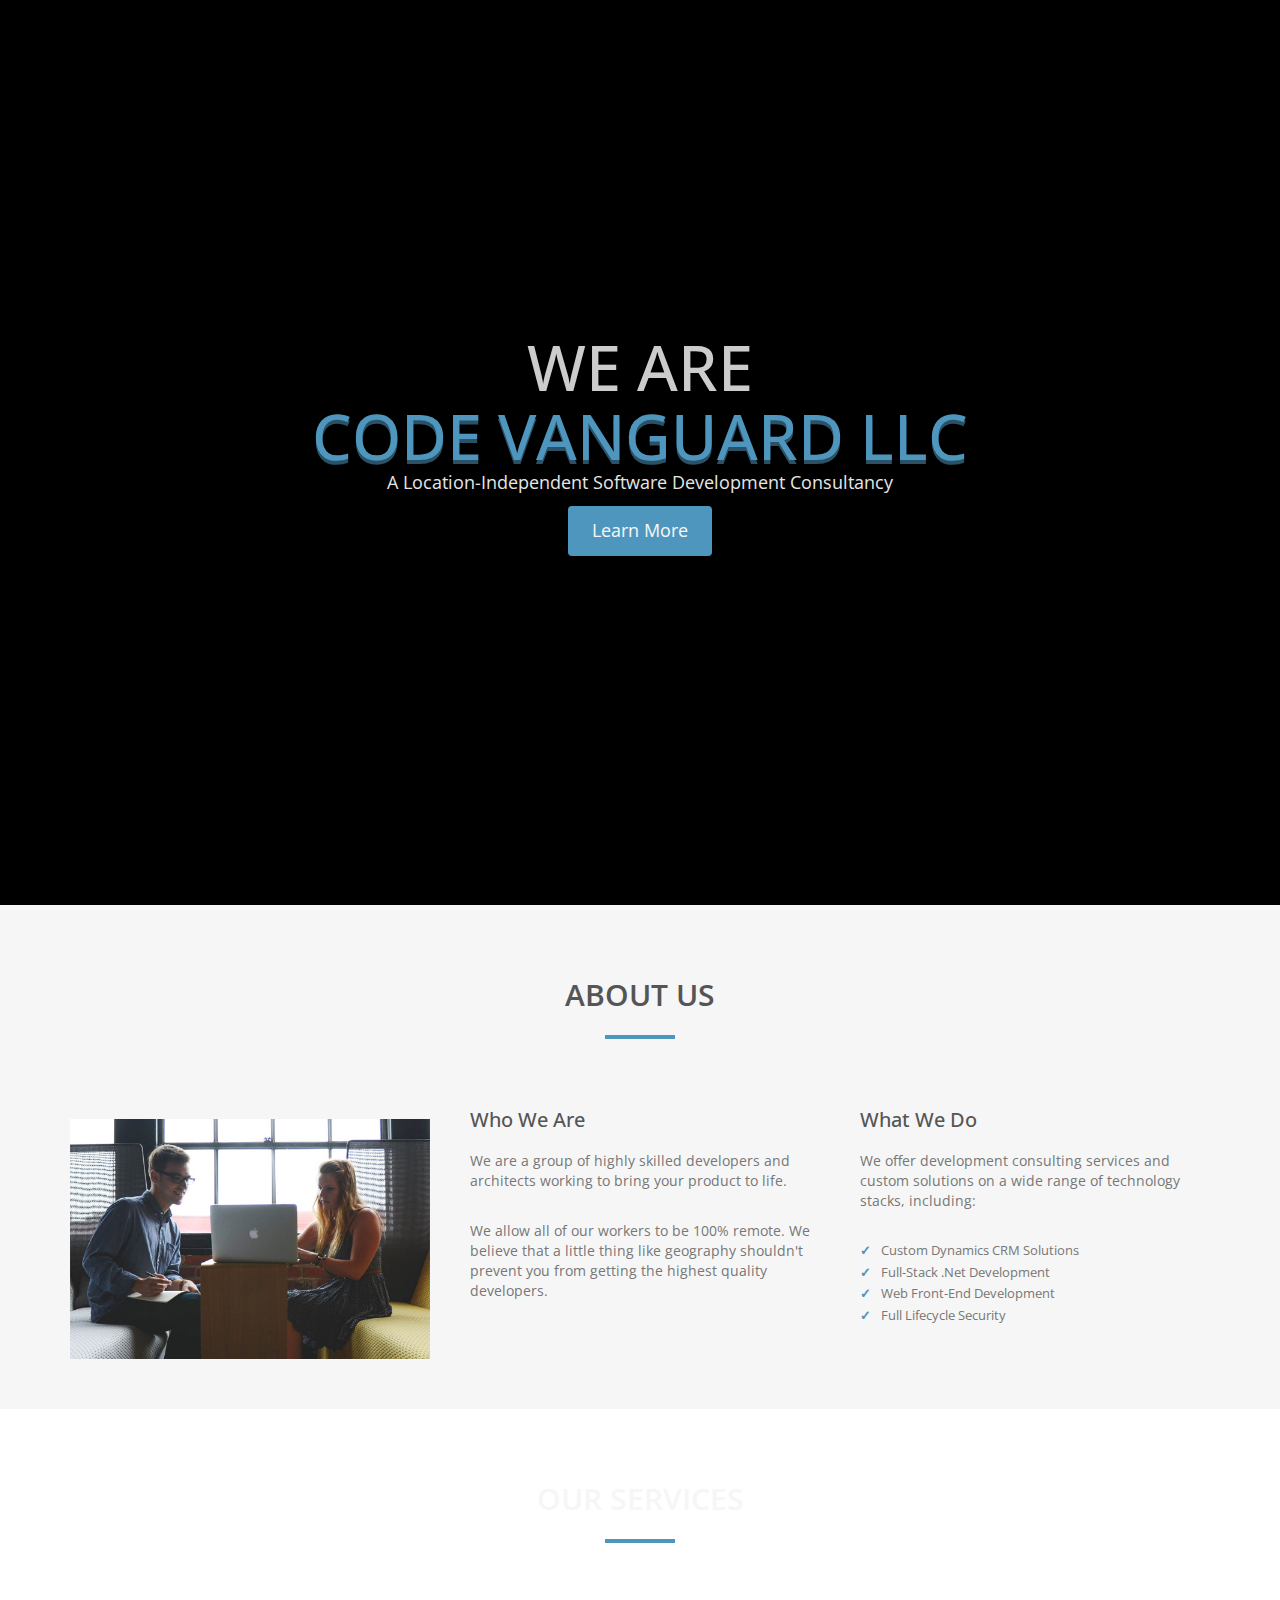
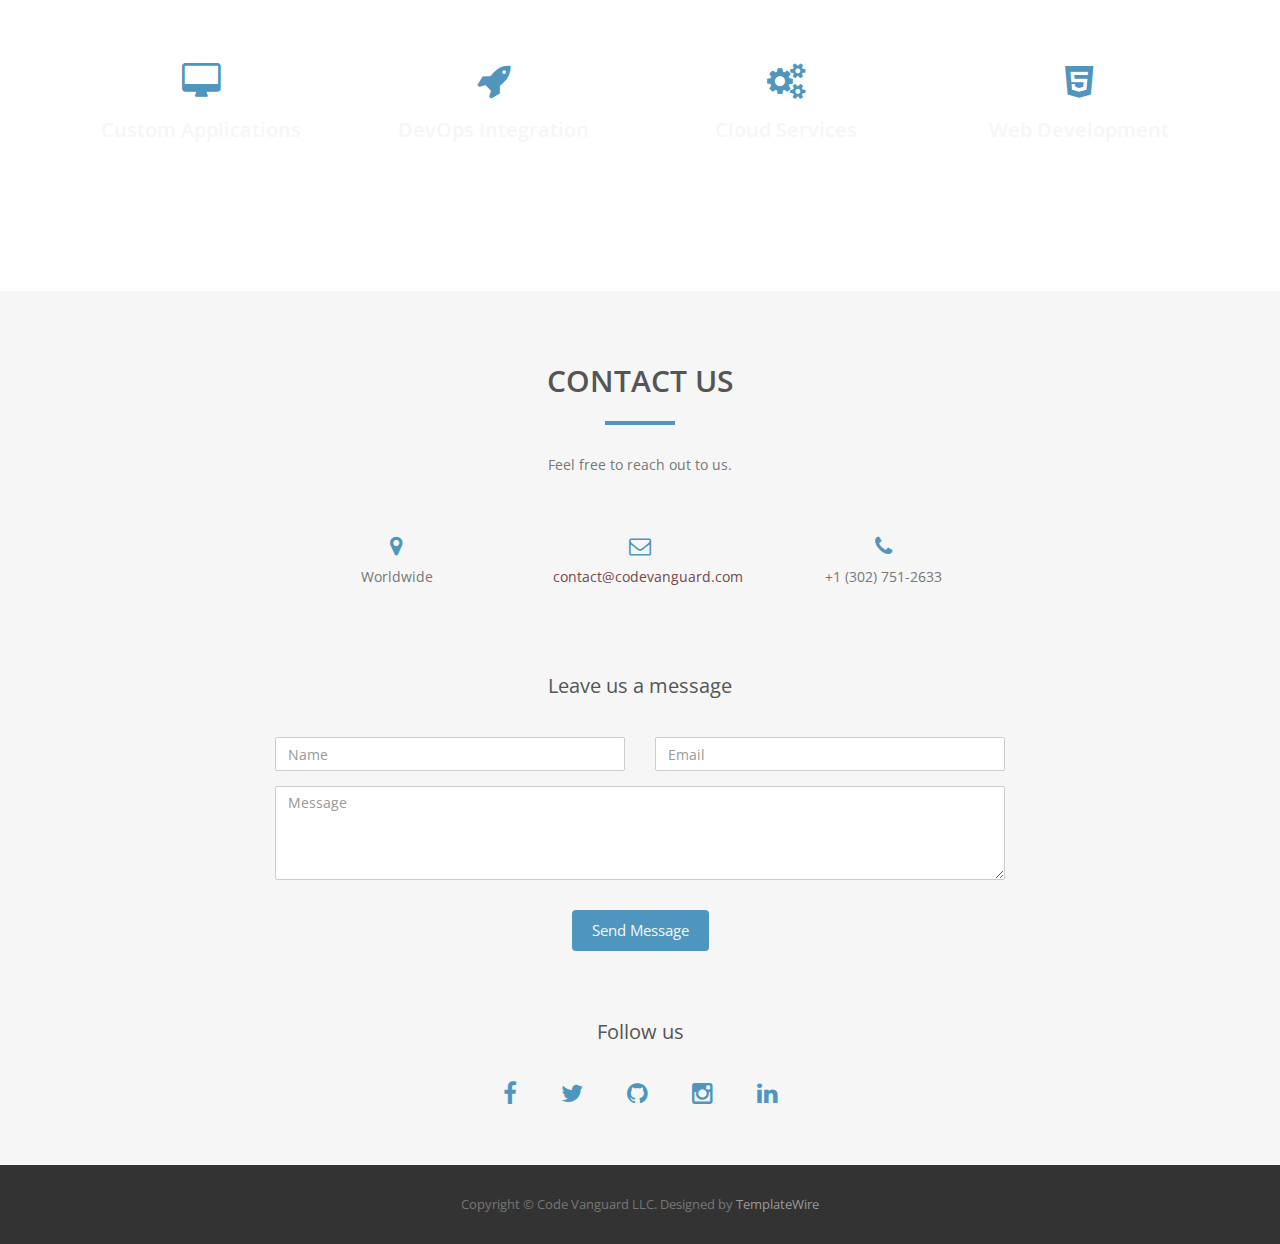
==== commit dfbb1362: "Migrated to cover video" ====
--- a/index.html
+++ b/index.html
@@ -15,22 +15,15 @@
     <link rel="shortcut icon" href="img/favicon.ico" />
 
     <!-- Bootstrap -->
-    <link rel="stylesheet" type="text/css" href="css/bootstrap.css">
-    <link rel="stylesheet" type="text/css" href="fonts/font-awesome/css/font-awesome.css">
+    <link rel="stylesheet" type="text/css" href="css/bootstrap.css" />
+    <link rel="stylesheet" type="text/css" href="fonts/font-awesome/css/font-awesome.css" />
+    <link rel="stylesheet" type="text/css" href="css/cover.css" />
 
     <!-- Stylesheet
         ================================================== -->
-    <link rel="stylesheet" type="text/css" href="css/style.css">
-    <link rel="stylesheet" type="text/css" href="css/prettyPhoto.css">
-    <link href='http://fonts.googleapis.com/css?family=Open+Sans:400,700,800,600,300' rel='stylesheet' type='text/css'>
-    <script type="text/javascript" src="js/modernizr.custom.js"></script>
-
-    <!-- HTML5 shim and Respond.js for IE8 support of HTML5 elements and media queries -->
-    <!-- WARNING: Respond.js doesn't work if you view the page via file:// -->
-    <!--[if lt IE 9]>
-          <script src="https://oss.maxcdn.com/html5shiv/3.7.2/html5shiv.min.js"></script>
-          <script src="https://oss.maxcdn.com/respond/1.4.2/respond.min.js"></script>
-        <![endif]-->
+    <link rel="stylesheet" type="text/css" href="css/style.css" />
+    <link rel="stylesheet" type="text/css" href="css/prettyPhoto.css" />
+    <link href='http://fonts.googleapis.com/css?family=Open+Sans:400,700,800,600,300' rel='stylesheet' type='text/css' />
 </head>
 <body id="page-top" data-spy="scroll" data-target=".navbar-fixed-top">
     <div id="preloader">
@@ -47,14 +40,11 @@
             <!-- Collect the nav links, forms, and other content for toggling -->
             <div class="collapse navbar-collapse navbar-right navbar-main-collapse">
                 <ul class="nav navbar-nav">
-                    <!-- Hidden li included to remove active class from about link when scrolled up past about section -->
                     <li class="hidden"> <a href="#page-top"></a> </li>
                     <li> <a class="page-scroll" href="#about">About</a> </li>
                     <li> <a class="page-scroll" href="#services">Services</a> </li>
-                    <!--<li> <a class="page-scroll" href="#works">Portfolio</a> </li>
-                    <li> <a class="page-scroll" href="#team">Team</a> </li>
-                    <li> <a class="page-scroll" href="#testimonials">Testimonials</a> </li>-->
                     <li> <a class="page-scroll" href="#contact">Contact</a> </li>
+                    <li> <a class="page-scroll" href="https://blog.codevanguard.com">Blog</a> </li>
                 </ul>
             </div>
             <!-- /.navbar-collapse -->
@@ -63,7 +53,30 @@
     </nav>
 
     <!-- Header -->
-    <div id="intro">
+    <div class="homepage-hero-module">
+        <div class="video-container">
+            <div class="filter"></div>
+            <div class="text-vertical-center header-box">
+                    <div class="text-vertical-center header-text">
+                        <h1>
+                            We are
+                            <br />
+                            <span class="brand-heading">Code Vanguard LLC</span>
+                        </h1>
+                        <p class="intro-text">A Location-Independent Software Development Consultancy</p>
+                        <a href="#about" class="btn btn-default page-scroll">Learn More</a>
+                    </div>
+            </div>
+            <video autoplay loop class="fillWidth">
+                <source src="resources/Mexico City.mp4" type="video/mp4" />Your browser does not support the video tag. I suggest you upgrade your browser.
+                <source src="resources/Mexico City.webm" type="video/webm" />Your browser does not support the video tag. I suggest you upgrade your browser.
+            </video>
+            <div class="poster hidden">
+                <img src="resources/Mexico City.jpg" alt="">
+            </div>
+        </div>
+    </div>
+    <!--<div id="intro">
         <div class="intro-body">
             <div class="container">
                 <div class="row">
@@ -79,7 +92,7 @@
                 </div>
             </div>
         </div>
-    </div>
+    </div>-->
     <!-- About Section -->
     <div id="about">
         <div class="container">
@@ -207,7 +220,7 @@
                 <div class="social">
                     <h3>Follow us</h3>
                     <ul>
-                        <li><a href="https://www.facebook.com/Code-Vanguard-174424346496561/"><i class="fa fa-facebook"></i></a></li>
+                        <li><a href="https://www.facebook.com/CodeVanguardLLC/"><i class="fa fa-facebook"></i></a></li>
                         <li><a href="https://twitter.com/CodeVanguard"><i class="fa fa-twitter"></i></a></li>
                         <li><a href="https://github.com/CodeVanguard"><i class="fa fa-github"></i></a></li>
                         <li><a href="https://www.instagram.com/codevanguard/"><i class="fa fa-instagram"></i></a></li>
@@ -233,6 +246,7 @@
     <script type="text/javascript" src="js/jquery.parallax.js"></script>
     <script type="text/javascript" src="js/jqBootstrapValidation.js"></script>
     <script type="text/javascript" src="js/contact_me.js"></script>
+    <script type="text/javascript" src="js/cover.js"></script>
 
     <!-- Javascripts
         ================================================== -->
--- a/css/cover.css
+++ b/css/cover.css
@@ -0,0 +1,104 @@
+.homepage-hero-module {
+    border-right: none;
+    border-left: none;
+    position: relative;
+}
+
+.no-video .video-container video,
+.touch .video-container video {
+    display: none;
+}
+
+.no-video .video-container .poster,
+.touch .video-container .poster {
+    display: block !important;
+}
+
+.video-container {
+    position: relative;
+    bottom: 0%;
+    left: 0%;
+    height: 100%;
+    width: 100%;
+    overflow: hidden;
+    background: #000;
+}
+
+    .video-container .poster img {
+        width: 100%;
+        bottom: 0;
+        position: absolute;
+    }
+
+    .video-container .filter {
+        z-index: 100;
+        position: absolute;
+        background: rgba(0, 0, 0, 0.4);
+        width: 100%;
+    }
+
+    .video-container video {
+        position: absolute;
+        z-index: 0;
+        bottom: 0;
+    }
+
+        .video-container video.fillWidth {
+            width: 100%;
+        }
+
+.header-box {
+    width: 100%;
+    height: 100%;
+    top: 35%;
+    z-index: 1000;
+    position: absolute;
+    color: #e6e6e6
+}
+
+@media (max-height: 576px) {
+    .header-box {
+        top: 15%;
+    }
+}
+
+@media (max-height: 330px) {
+    .header-box {
+        top: 7%;
+    }
+}
+
+.header-text {
+    background-color: rgba(0,0,0,.5);
+    box-shadow: 0px 0px 50px 50px rgba(0,0,0,.5);
+    padding: 15px 15px 15px 15px;
+    display: block
+}
+
+    .header-text H1 {
+        color: rgba(255,255,255,0.8);
+        text-transform: uppercase;
+    }
+
+.text-vertical-center {
+    text-align: center;
+    vertical-align: middle;
+}
+
+    .text-vertical-center h1 {
+        font-size: 4.5em;
+        font-weight: 500;
+        margin: 0;
+        padding: 0;
+    }
+
+
+@media (max-height: 500px) {
+    .text-vertical-center h1 {
+        font-size: 2.5em;
+    }
+}
+
+.intro-text {
+    font-size: 18px;
+}
--- a/css/style.css
+++ b/css/style.css
@@ -213,10 +213,7 @@
             text-transform: uppercase;
         }
 
-        #intro .intro-body .brand-heading {
-            color: #4e96bd;
-            text-shadow: 0 4px #2a5166;
-        }
+
 
         #intro .intro-body .intro-text {
             font-size: 18px;
@@ -694,3 +691,10 @@
             font-size: 4em;
         }
 }
+
+.brand-heading {
+    color: #4e96bd;
+    text-shadow: 0 4px #2a5166;
+}
+
+
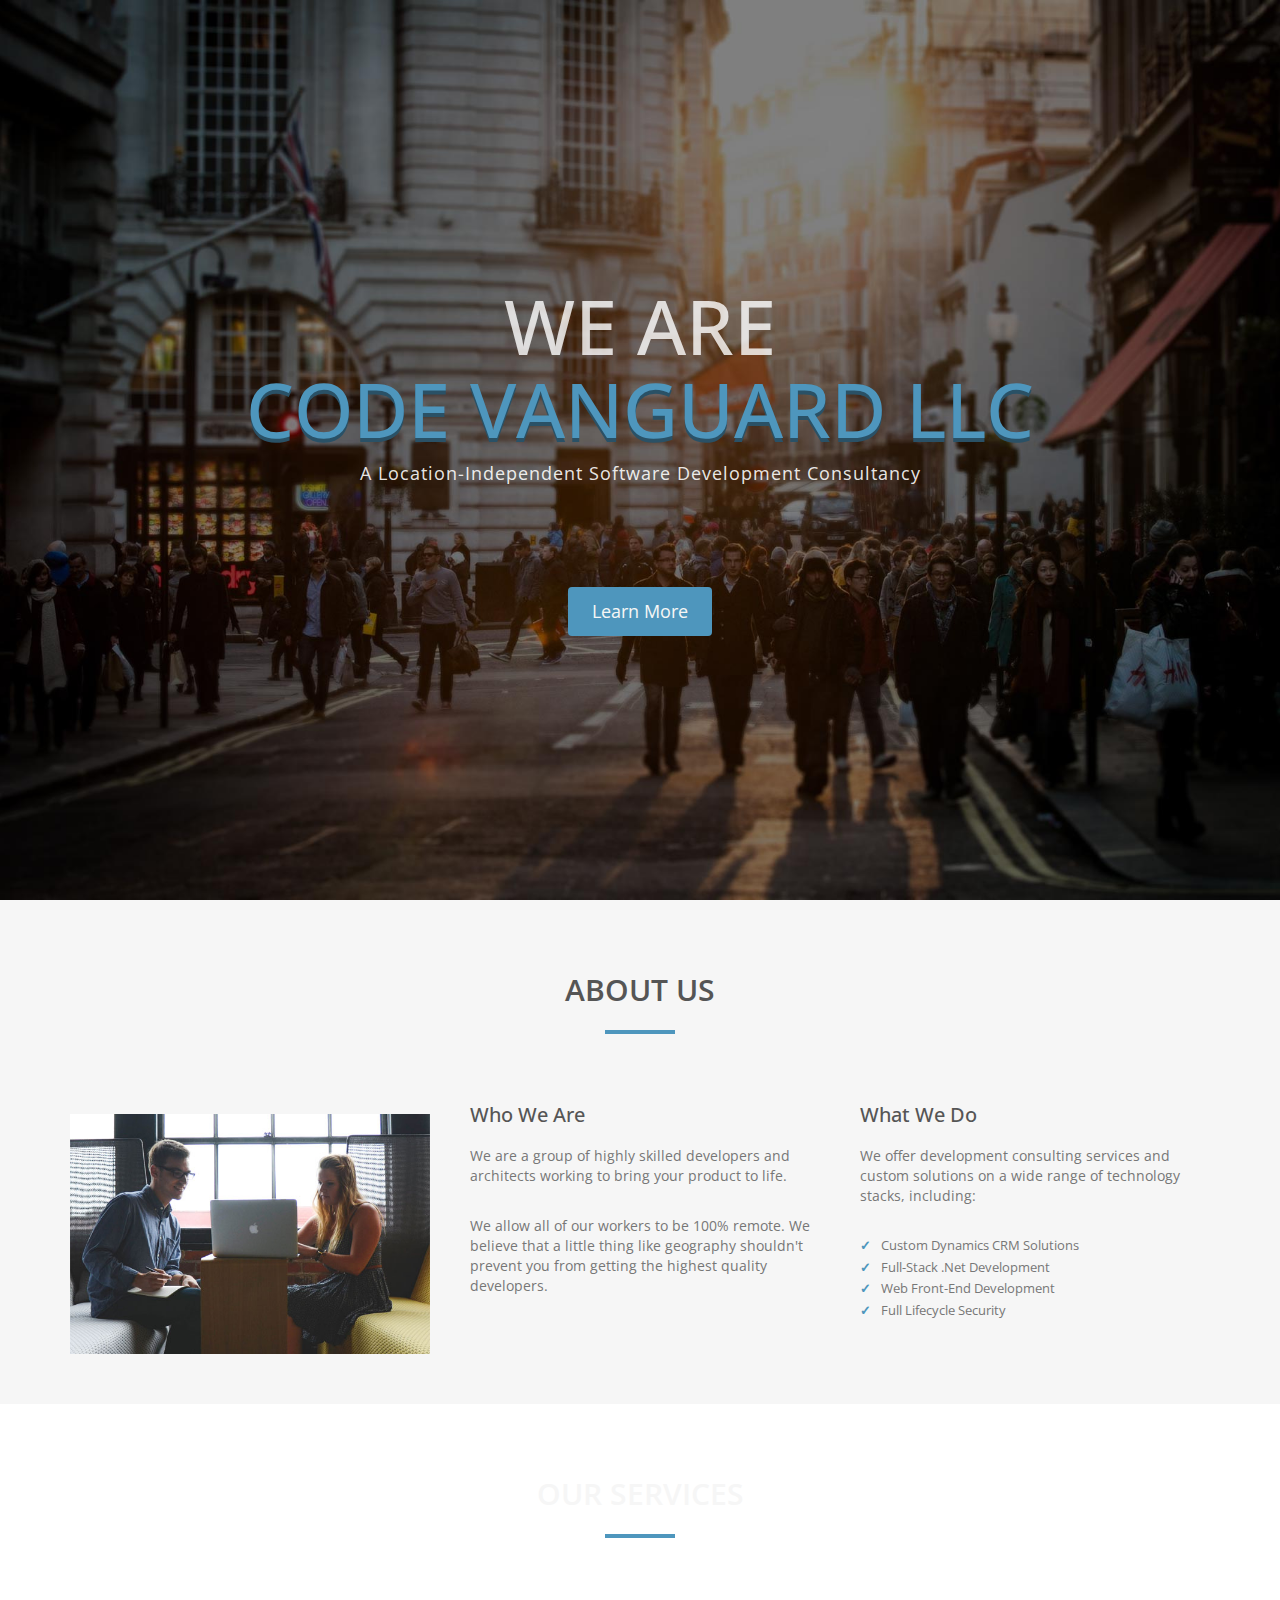
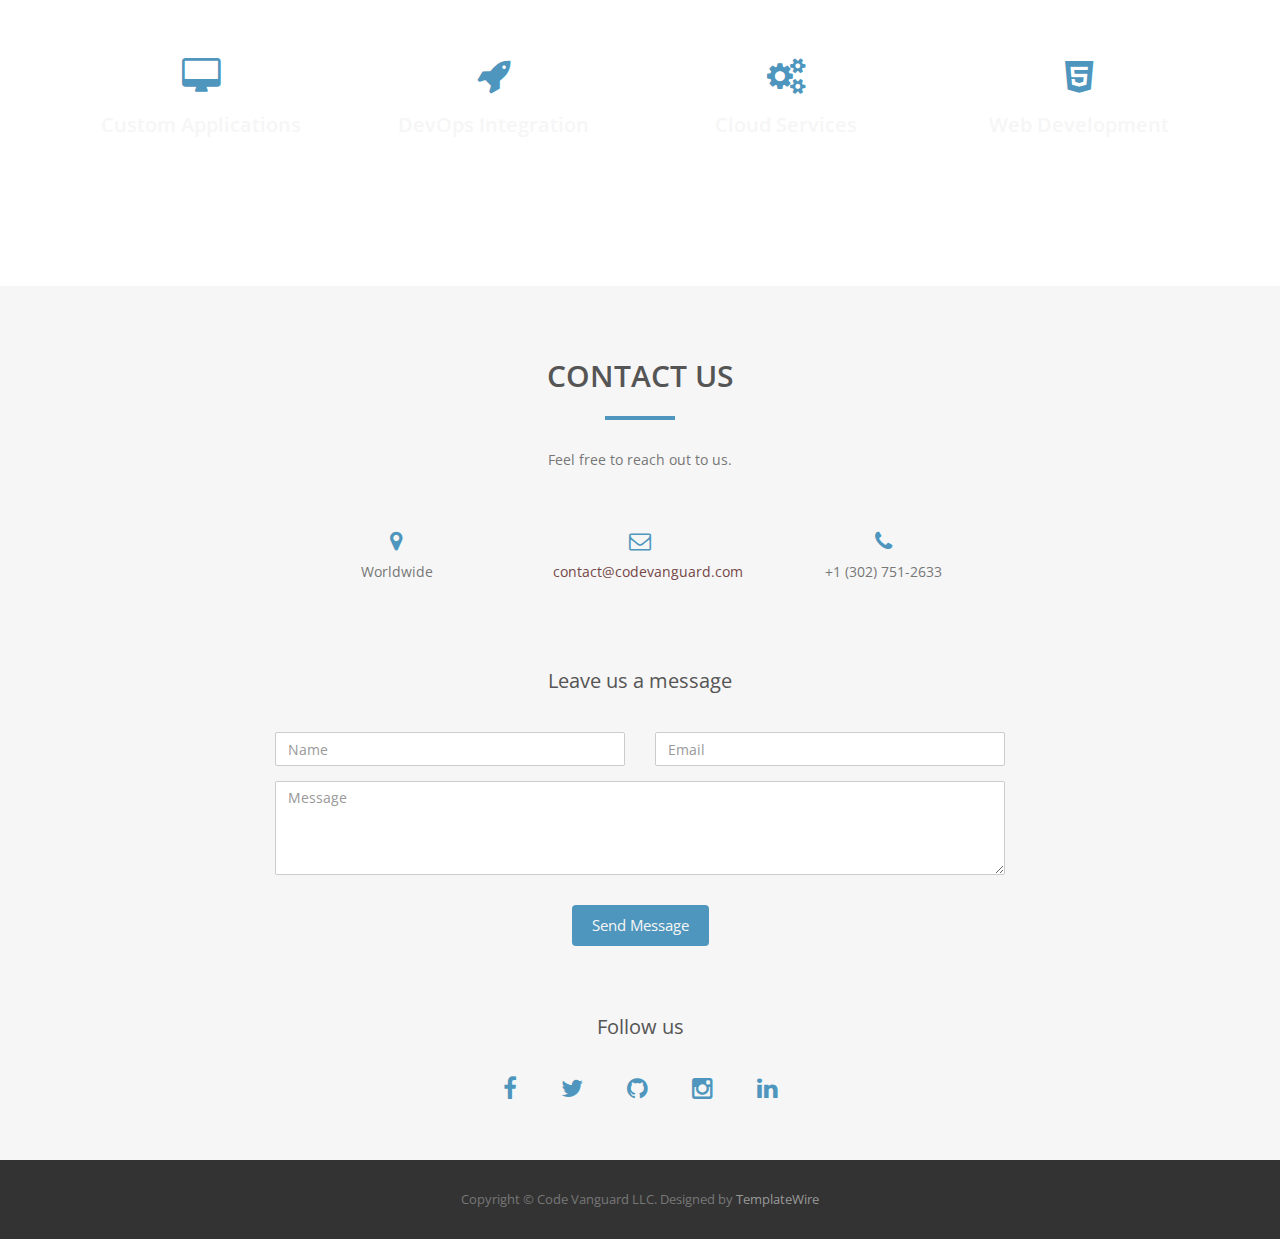
==== commit f983e4c7: "Changed blog location" ====
--- a/index.html
+++ b/index.html
@@ -1,5 +1,6 @@
 ﻿<!DOCTYPE html>
 <html lang="en">
+
 <head>
     <meta charset="utf-8">
     <meta name="viewport" content="width=device-width, initial-scale=1">
@@ -15,16 +16,16 @@
     <link rel="shortcut icon" href="img/favicon.ico" />
 
     <!-- Bootstrap -->
-    <link rel="stylesheet" type="text/css" href="css/bootstrap.css" />
-    <link rel="stylesheet" type="text/css" href="fonts/font-awesome/css/font-awesome.css" />
-    <link rel="stylesheet" type="text/css" href="css/cover.css" />
+    <link rel="stylesheet" type="text/css" href="css/bootstrap.css">
+    <link rel="stylesheet" type="text/css" href="fonts/font-awesome/css/font-awesome.css">
 
     <!-- Stylesheet
         ================================================== -->
-    <link rel="stylesheet" type="text/css" href="css/style.css" />
-    <link rel="stylesheet" type="text/css" href="css/prettyPhoto.css" />
-    <link href='http://fonts.googleapis.com/css?family=Open+Sans:400,700,800,600,300' rel='stylesheet' type='text/css' />
+    <link rel="stylesheet" type="text/css" href="css/style.css">
+    <link rel="stylesheet" type="text/css" href="css/prettyPhoto.css">
+    <link href='http://fonts.googleapis.com/css?family=Open+Sans:400,700,800,600,300' rel='stylesheet' type='text/css'>
 </head>
+
 <body id="page-top" data-spy="scroll" data-target=".navbar-fixed-top">
     <div id="preloader">
         <div id="status"> <img src="img/preloader.gif" height="64" width="64" alt=""> </div>
@@ -33,8 +34,10 @@
     <nav class="navbar navbar-custom navbar-fixed-top" role="navigation">
         <div class="container">
             <div class="navbar-header">
-                <button type="button" class="navbar-toggle" data-toggle="collapse" data-target=".navbar-main-collapse"> <i class="fa fa-bars"></i> </button>
-                <a class="navbar-brand page-scroll" href="#page-top"><img src="img/Symbol-min.png" width="25" height="25" style="float: left" /><span style="vertical-align: middle">&nbsp; Code Vanguard LLC </span></a>
+                <button type="button" class="navbar-toggle" data-toggle="collapse" data-target=".navbar-main-collapse">
+                    <i class="fa fa-bars"></i> </button>
+                <a class="navbar-brand page-scroll" href="#page-top"><img src="img/Symbol-min.png" width="25" height="25"
+                        style="float: left" /><span style="vertical-align: middle">&nbsp; Code Vanguard LLC </span></a>
             </div>
 
             <!-- Collect the nav links, forms, and other content for toggling -->
@@ -44,7 +47,7 @@
                     <li> <a class="page-scroll" href="#about">About</a> </li>
                     <li> <a class="page-scroll" href="#services">Services</a> </li>
                     <li> <a class="page-scroll" href="#contact">Contact</a> </li>
-                    <li> <a class="page-scroll" href="https://blog.codevanguard.com">Blog</a> </li>
+                    <li> <a class="page-scroll" href="https://codevanguard.com/blog">Blog</a> </li>
                 </ul>
             </div>
             <!-- /.navbar-collapse -->
@@ -53,30 +56,7 @@
     </nav>
 
     <!-- Header -->
-    <div class="homepage-hero-module">
-        <div class="video-container">
-            <div class="filter"></div>
-            <div class="text-vertical-center header-box">
-                    <div class="text-vertical-center header-text">
-                        <h1>
-                            We are
-                            <br />
-                            <span class="brand-heading">Code Vanguard LLC</span>
-                        </h1>
-                        <p class="intro-text">A Location-Independent Software Development Consultancy</p>
-                        <a href="#about" class="btn btn-default page-scroll">Learn More</a>
-                    </div>
-            </div>
-            <video autoplay loop class="fillWidth">
-                <source src="resources/Mexico City.mp4" type="video/mp4" />Your browser does not support the video tag. I suggest you upgrade your browser.
-                <source src="resources/Mexico City.webm" type="video/webm" />Your browser does not support the video tag. I suggest you upgrade your browser.
-            </video>
-            <div class="poster hidden">
-                <img src="resources/Mexico City.jpg" alt="">
-            </div>
-        </div>
-    </div>
-    <!--<div id="intro">
+    <div id="intro">
         <div class="intro-body">
             <div class="container">
                 <div class="row">
@@ -92,7 +72,7 @@
                 </div>
             </div>
         </div>
-    </div>-->
+    </div>
     <!-- About Section -->
     <div id="about">
         <div class="container">
@@ -105,14 +85,17 @@
                 <div class="col-md-4">
                     <div class="about-text">
                         <h4>Who We Are</h4>
-                        <p>We are a group of highly skilled developers and architects working to bring your product to life.</p>
-                        <p>We allow all of our workers to be 100% remote. We believe that a little thing like geography shouldn't prevent you from getting the highest quality developers.</p>
+                        <p>We are a group of highly skilled developers and architects working to bring your product to
+                            life.</p>
+                        <p>We allow all of our workers to be 100% remote. We believe that a little thing like geography
+                            shouldn't prevent you from getting the highest quality developers.</p>
                     </div>
                 </div>
                 <div class="col-md-4">
                     <div class="about-text">
                         <h4>What We Do</h4>
-                        <p>We offer development consulting services and custom solutions on a wide range of technology stacks, including:</p>
+                        <p>We offer development consulting services and custom solutions on a wide range of technology
+                            stacks, including:</p>
                         <ul>
                             <li>Custom Dynamics CRM Solutions</li>
                             <li>Full-Stack .Net Development</li>
@@ -211,7 +194,8 @@
                         </div>
                     </div>
                     <div class="form-group">
-                        <textarea name="message" id="message" class="form-control" rows="4" placeholder="Message" required></textarea>
+                        <textarea name="message" id="message" class="form-control" rows="4" placeholder="Message"
+                            required></textarea>
                         <p class="help-block text-danger"></p>
                     </div>
                     <div id="success"></div>
@@ -246,10 +230,10 @@
     <script type="text/javascript" src="js/jquery.parallax.js"></script>
     <script type="text/javascript" src="js/jqBootstrapValidation.js"></script>
     <script type="text/javascript" src="js/contact_me.js"></script>
-    <script type="text/javascript" src="js/cover.js"></script>
 
     <!-- Javascripts
         ================================================== -->
     <script type="text/javascript" src="js/main.js"></script>
 </body>
+
 </html>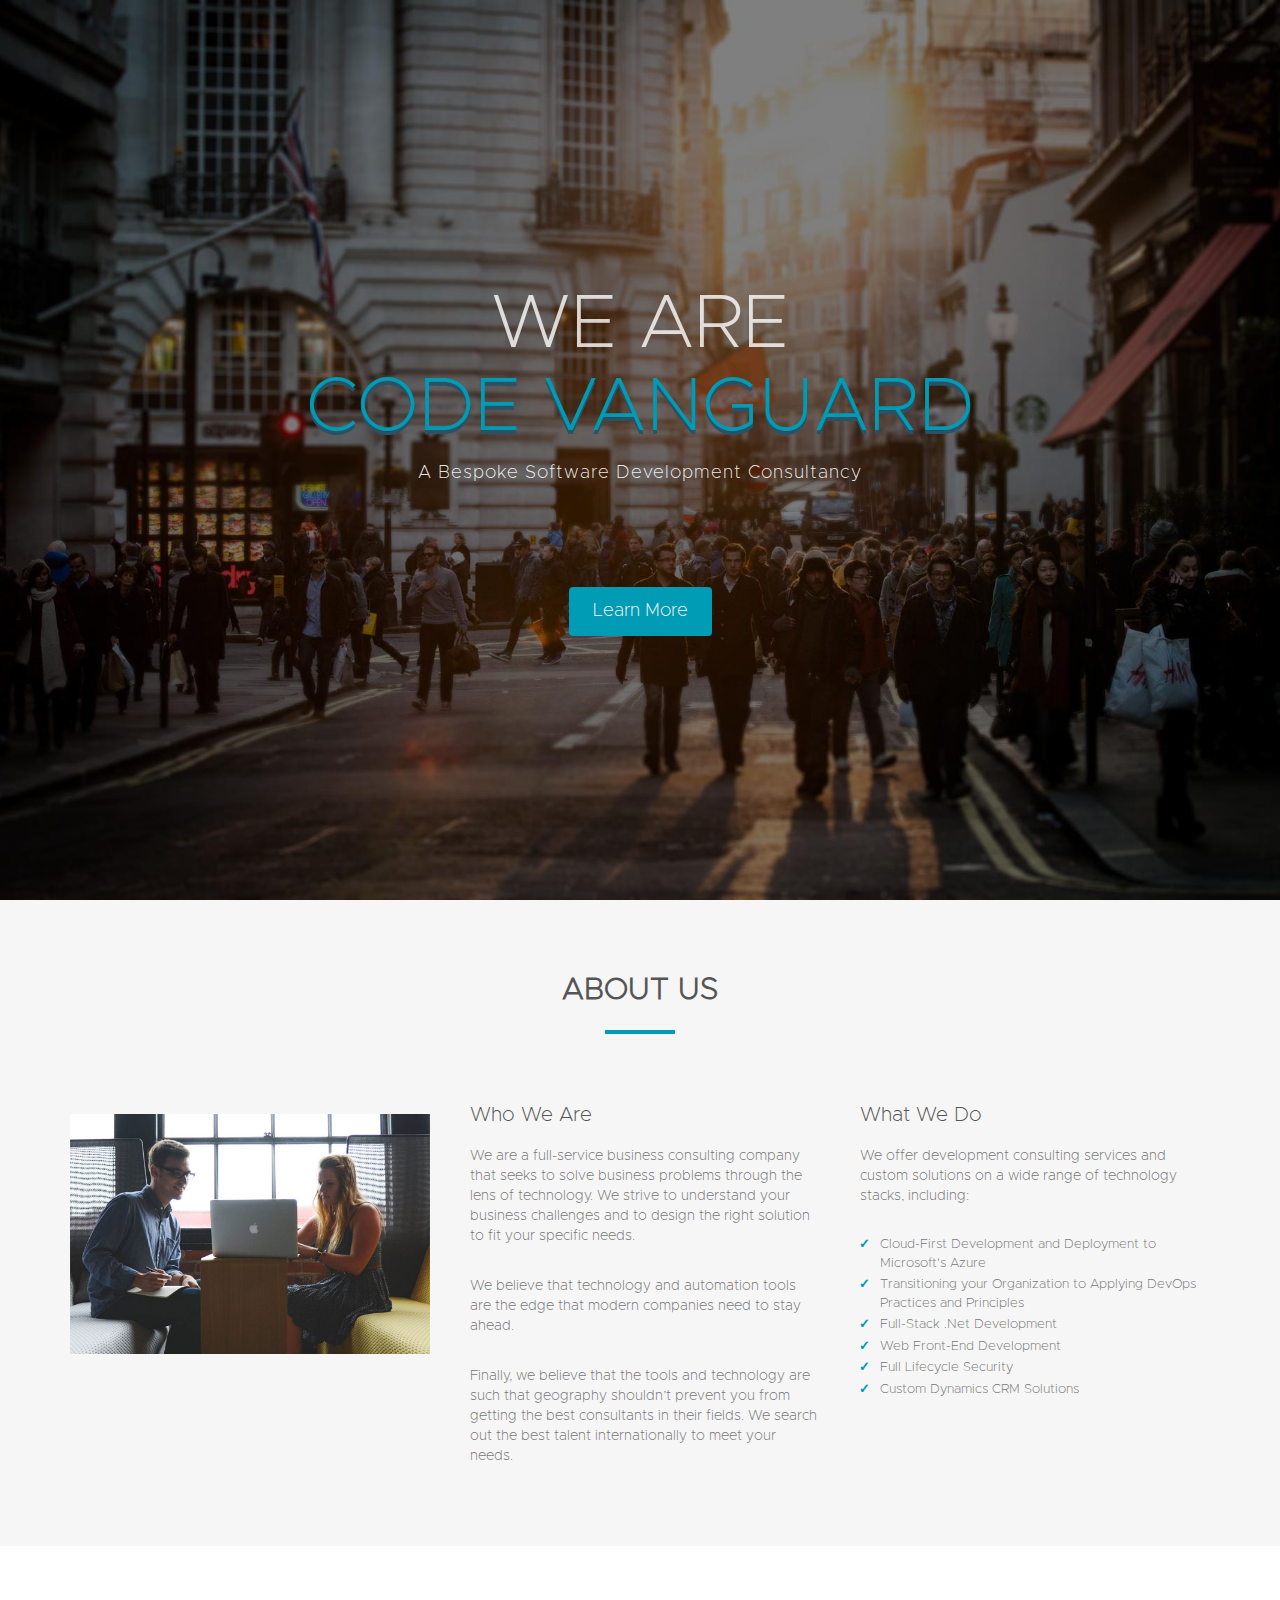
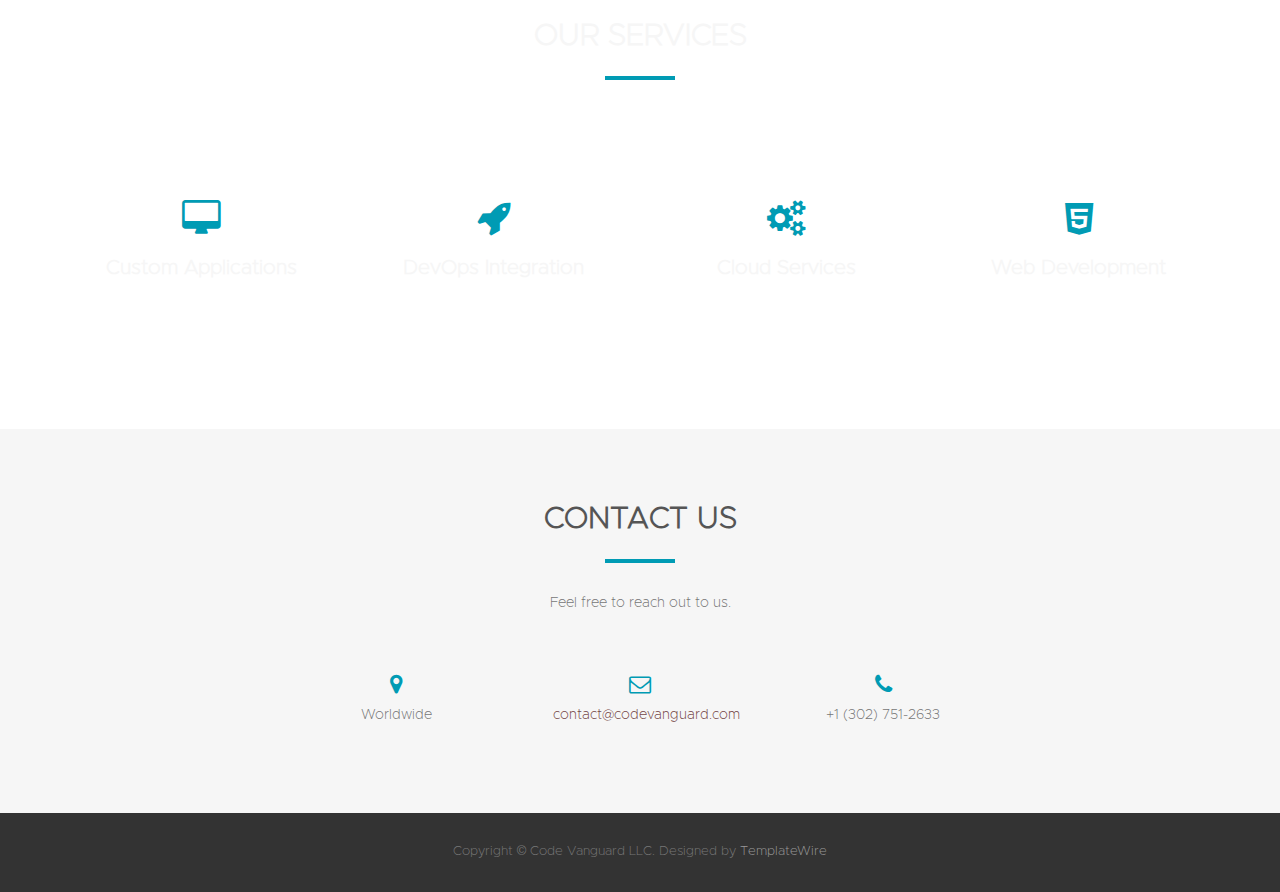
==== commit eea72112: "Updated metadata." ====
--- a/index.html
+++ b/index.html
@@ -1,223 +1,237 @@
 ﻿<!DOCTYPE html>
 <html lang="en">
-
-<head>
-    <meta charset="utf-8">
-    <meta name="viewport" content="width=device-width, initial-scale=1">
+  <head>
+    <meta charset="utf-8" />
+    <meta name="viewport" content="width=device-width, initial-scale=1" />
     <title>Code Vanguard</title>
-    <meta name="description" content="A Location-Independent Software Development Consultancy">
-    <meta name="author" content="Code Vanguard LLC">
+    <meta name="description" content="A software development consultancy specializing in DevOps, automation, and cloud software development." />
+    <meta name="author" content="Code Vanguard" />
     <meta property="og:locale" content="en_US" />
     <meta property="og:type" content="website" />
     <meta property="og:title" content="Code Vanguard" />
-    <meta property="og:description" content="A Location-Independent Software Development Consultancy" />
+    <meta property="og:description" content="A software development consultancy specializing in DevOps, automation, and cloud software development." />
     <meta property="og:url" content="https://www.codevanguard.com/" />
     <meta property="og:site_name" content="Code Vanguard" />
     <link rel="shortcut icon" href="img/favicon.ico" />
 
     <!-- Bootstrap -->
-    <link rel="stylesheet" type="text/css" href="css/bootstrap.css">
-    <link rel="stylesheet" type="text/css" href="fonts/font-awesome/css/font-awesome.css">
+    <link rel="stylesheet" type="text/css" href="css/bootstrap.css" />
+    <link rel="stylesheet" type="text/css" href="fonts/font-awesome/css/font-awesome.css" />
+    <link rel="stylesheet" type="text/css" href="css/testimonials.css" />
 
     <!-- Stylesheet
         ================================================== -->
-    <link rel="stylesheet" type="text/css" href="css/style.css">
-    <link rel="stylesheet" type="text/css" href="css/prettyPhoto.css">
-    <link href='http://fonts.googleapis.com/css?family=Open+Sans:400,700,800,600,300' rel='stylesheet' type='text/css'>
-</head>
-
-<body id="page-top" data-spy="scroll" data-target=".navbar-fixed-top">
+    <link rel="stylesheet" type="text/css" href="css/style.css" />
+    <link rel="stylesheet" type="text/css" href="css/prettyPhoto.css" />
+
+    <link href="http://fonts.googleapis.com/css?family=Open+Sans:400,700,800,600,300" rel="stylesheet" type="text/css" />
+  </head>
+
+  <body id="page-top" data-spy="scroll" data-target=".navbar-fixed-top">
     <div id="preloader">
-        <div id="status"> <img src="img/preloader.gif" height="64" width="64" alt=""> </div>
+      <div id="status"><img src="img/preloader.gif" height="64" width="64" alt="" /></div>
     </div>
     <!-- Navigation -->
     <nav class="navbar navbar-custom navbar-fixed-top" role="navigation">
-        <div class="container">
-            <div class="navbar-header">
-                <button type="button" class="navbar-toggle" data-toggle="collapse" data-target=".navbar-main-collapse">
-                    <i class="fa fa-bars"></i> </button>
-                <a class="navbar-brand page-scroll" href="#page-top"><img src="img/Symbol-min.png" width="25" height="25"
-                        style="float: left" /><span style="vertical-align: middle">&nbsp; Code Vanguard LLC </span></a>
-            </div>
-
-            <!-- Collect the nav links, forms, and other content for toggling -->
-            <div class="collapse navbar-collapse navbar-right navbar-main-collapse">
-                <ul class="nav navbar-nav">
-                    <li class="hidden"> <a href="#page-top"></a> </li>
-                    <li> <a class="page-scroll" href="#about">About</a> </li>
-                    <li> <a class="page-scroll" href="#services">Services</a> </li>
-                    <li> <a class="page-scroll" href="#contact">Contact</a> </li>
-                    <li> <a class="page-scroll" href="https://codevanguard.com/blog">Blog</a> </li>
-                </ul>
-            </div>
-            <!-- /.navbar-collapse -->
-        </div>
-        <!-- /.container -->
+      <div class="container">
+        <div class="navbar-header">
+          <button type="button" class="navbar-toggle" data-toggle="collapse" data-target=".navbar-main-collapse"><i class="fa fa-bars"></i></button>
+          <a class="navbar-brand page-scroll" href="#page-top">
+            <img src="img/Symbol-min.png" width="25" height="25" style="float: left" />
+            <span style="vertical-align: middle; font-family: 'proxima-nova', sans-serif; font-weight: 400">&nbsp;<strong>Code</strong> Vanguard</span>
+          </a>
+        </div>
+
+        <!-- Collect the nav links, forms, and other content for toggling -->
+        <div class="collapse navbar-collapse navbar-right navbar-main-collapse">
+          <ul class="nav navbar-nav">
+            <li class="hidden"><a href="#page-top"></a></li>
+            <li><a class="page-scroll" href="#about">About</a></li>
+            <li><a class="page-scroll" href="#services">Services</a></li>
+            <li><a class="page-scroll" href="#contact">Contact</a></li>
+            <li><a class="page-scroll" href="./blog">Blog</a></li>
+          </ul>
+        </div>
+        <!-- /.navbar-collapse -->
+      </div>
+      <!-- /.container -->
     </nav>
 
     <!-- Header -->
     <div id="intro">
-        <div class="intro-body">
-            <div class="container">
-                <div class="row">
-                    <div class="col-md-10 col-md-offset-1">
-                        <h1>
-                            We are
-                            <br />
-                            <span class="brand-heading">Code Vanguard LLC</span>
-                        </h1>
-                        <p class="intro-text">A Location-Independent Software Development Consultancy</p>
-                        <a href="#about" class="btn btn-default page-scroll">Learn More</a>
-                    </div>
-                </div>
-            </div>
-        </div>
+      <div class="intro-body">
+        <div class="container">
+          <div class="row">
+            <div class="col-md-10 col-md-offset-1">
+              <h1>
+                We are <br />
+                <span class="brand-heading">Code Vanguard</span>
+              </h1>
+              <p class="intro-text">A Bespoke Software Development Consultancy</p>
+              <a href="#about" class="btn btn-default page-scroll">Learn More</a>
+            </div>
+          </div>
+        </div>
+      </div>
     </div>
     <!-- About Section -->
     <div id="about">
-        <div class="container">
-            <div class="section-title text-center center">
-                <h2>About us</h2>
-                <hr>
-            </div>
-            <div class="row">
-                <div class="col-md-4"><img src="img/about.jpg" class="img-responsive"></div>
-                <div class="col-md-4">
-                    <div class="about-text">
-                        <h4>Who We Are</h4>
-                        <p>We are a group of highly skilled developers and architects working to bring your product to
-                            life.</p>
-                        <p>We allow all of our workers to be 100% remote. We believe that a little thing like geography
-                            shouldn't prevent you from getting the highest quality developers.</p>
-                    </div>
-                </div>
-                <div class="col-md-4">
-                    <div class="about-text">
-                        <h4>What We Do</h4>
-                        <p>We offer development consulting services and custom solutions on a wide range of technology
-                            stacks, including:</p>
-                        <ul>
-                            <li>Custom Dynamics CRM Solutions</li>
-                            <li>Full-Stack .Net Development</li>
-                            <li>Web Front-End Development</li>
-                            <li>Full Lifecycle Security</li>
-                        </ul>
-                    </div>
-                </div>
-            </div>
-        </div>
+      <div class="container">
+        <div class="section-title text-center center">
+          <h2>About us</h2>
+          <hr />
+        </div>
+        <div class="row">
+          <div class="col-md-4"><img src="img/about.jpg" class="img-responsive" /></div>
+          <div class="col-md-4">
+            <div class="about-text">
+              <h4>Who We Are</h4>
+              <p>
+                We are a full-service business consulting company that seeks to solve business problems through the lens of technology. We strive to understand your business challenges and to design
+                the right solution to fit your specific needs.
+              </p>
+              <p>We believe that technology and automation tools are the edge that modern companies need to stay ahead.</p>
+              <p>
+                Finally, we believe that the tools and technology are such that geography shouldn’t prevent you from getting the best consultants in their fields. We search out the best talent
+                internationally to meet your needs.
+              </p>
+            </div>
+          </div>
+          <div class="col-md-4">
+            <div class="about-text">
+              <h4>What We Do</h4>
+              <p>We offer development consulting services and custom solutions on a wide range of technology stacks, including:</p>
+              <ul>
+                <li>Cloud-First Development and Deployment to Microsoft's Azure</li>
+                <li>Transitioning your Organization to Applying DevOps Practices and Principles</li>
+                <li>Full-Stack .Net Development</li>
+                <li>Web Front-End Development</li>
+                <li>Full Lifecycle Security</li>
+                <li>Custom Dynamics CRM Solutions</li>
+              </ul>
+            </div>
+          </div>
+        </div>
+      </div>
     </div>
     <!-- Services Section -->
     <div id="services" class="text-center">
-        <div class="container">
-            <div class="section-title center">
-                <h2>Our Services</h2>
-                <hr>
-            </div>
-            <div class="space"></div>
-            <div class="row">
-                <div class="col-md-3 col-sm-6">
-                    <div class="service">
-                        <i class="fa fa-desktop"></i>
-                        <h3>Custom Applications</h3>
-                        <p>Custom application development in .Net, Java, and JavaScript</p>
-                    </div>
-                </div>
-                <div class="col-md-3 col-sm-6">
-                    <div class="service">
-                        <i class="fa fa-rocket"></i>
-                        <h3>DevOps Integration</h3>
-                        <p>Create your own custom DevOps pipeline for continuous integration and delivery</p>
-                    </div>
-                </div>
-                <div class="col-md-3 col-sm-6">
-                    <div class="service">
-                        <i class="fa fa-cogs"></i>
-                        <h3>Cloud Services</h3>
-                        <p>Set up your cloud services to build an array of services that scale with your business</p>
-                    </div>
-                </div>
-                <div class="col-md-3 col-sm-6">
-                    <div class="service">
-                        <i class="fa fa-html5"></i>
-                        <h3>Web Development</h3>
-                        <p>We'll help you to set up and maintain your website using the latest technologies</p>
-                    </div>
-                </div>
-            </div>
-        </div>
-    </div>
+      <div class="container">
+        <div class="section-title center">
+          <h2>Our Services</h2>
+          <hr />
+        </div>
+        <div class="space"></div>
+        <div class="row">
+          <div class="col-md-3 col-sm-6">
+            <div class="service">
+              <i class="fa fa-desktop"></i>
+              <h3>Custom Applications</h3>
+              <p>Custom application development in .Net, Java, and JavaScript</p>
+            </div>
+          </div>
+          <div class="col-md-3 col-sm-6">
+            <div class="service">
+              <i class="fa fa-rocket"></i>
+              <h3>DevOps Integration</h3>
+              <p>Custom DevOps pipelines that fits your processes and practices for continuous integration and delivery</p>
+            </div>
+          </div>
+          <div class="col-md-3 col-sm-6">
+            <div class="service">
+              <i class="fa fa-cogs"></i>
+              <h3>Cloud Services</h3>
+              <p>Set up your cloud services that scale with your business</p>
+            </div>
+          </div>
+          <div class="col-md-3 col-sm-6">
+            <div class="service">
+              <i class="fa fa-html5"></i>
+              <h3>Web Development</h3>
+              <p>We'll help you to set up and maintain your website using the latest technologies</p>
+            </div>
+          </div>
+        </div>
+      </div>
+    </div>
+
     <!-- Contact Section -->
     <div id="contact" class="text-center">
-        <div class="container">
-            <div class="section-title center">
-                <h2>Contact us</h2>
-                <hr>
-                <p>Feel free to reach out to us.</p>
-            </div>
-            <div class="col-md-8 col-md-offset-2">
-                <div class="col-md-4">
-                    <div class="contact-item">
-                        <i class="fa fa-map-marker fa-2x"></i>
-                        <p>Worldwide</p>
-                    </div>
+      <div class="container">
+        <div class="section-title center">
+          <h2>Contact us</h2>
+          <hr />
+          <p>Feel free to reach out to us.</p>
+        </div>
+        <div class="col-md-8 col-md-offset-2">
+          <div class="col-md-4">
+            <div class="contact-item">
+              <i class="fa fa-map-marker fa-2x"></i>
+              <p>Worldwide</p>
+            </div>
+          </div>
+          <div class="col-md-4">
+            <div class="contact-item"><i class="fa fa-envelope-o fa-2x"></i> <a href="mailto:contact@codevanguard.com">contact@codevanguard.com</a></div>
+          </div>
+          <div class="col-md-4">
+            <div class="contact-item">
+              <i class="fa fa-phone fa-2x"></i>
+              <p>+1 (302) 751-2633</p>
+            </div>
+          </div>
+          <div class="clearfix"></div>
+        </div>
+        <div class="col-md-8 col-md-offset-2" style="display: none">
+          <h3>Leave us a message</h3>
+          <form name="sentMessage" id="contactForm" action="mail/contact_me.php" method="post" novalidate>
+            <div class="row">
+              <div class="col-md-6">
+                <div class="form-group">
+                  <input type="text" id="name" class="form-control" placeholder="Name" required="required" />
+                  <p class="help-block text-danger"></p>
                 </div>
-                <div class="col-md-4">
-                    <div class="contact-item">
-                        <i class="fa fa-envelope-o fa-2x"></i>
-                        <a href="mailto:contact@codevanguard.com">contact@codevanguard.com</a>
-                    </div>
+              </div>
+              <div class="col-md-6">
+                <div class="form-group">
+                  <input type="email" id="email" class="form-control" placeholder="Email" required="required" />
+                  <p class="help-block text-danger"></p>
                 </div>
-                <div class="col-md-4">
-                    <div class="contact-item">
-                        <i class="fa fa-phone fa-2x"></i>
-                        <p> +1 (302) 751-2633</p>
-                    </div>
-                </div>
-                <div class="clearfix"></div>
-            </div>
-            <div class="col-md-8 col-md-offset-2">
-                <h3>Leave us a message</h3>
-                <form name="sentMessage" id="contactForm" novalidate>
-                    <div class="row">
-                        <div class="col-md-6">
-                            <div class="form-group">
-                                <input type="text" id="name" class="form-control" placeholder="Name" required="required">
-                                <p class="help-block text-danger"></p>
-                            </div>
-                        </div>
-                        <div class="col-md-6">
-                            <div class="form-group">
-                                <input type="email" id="email" class="form-control" placeholder="Email" required="required">
-                                <p class="help-block text-danger"></p>
-                            </div>
-                        </div>
-                    </div>
-                    <div class="form-group">
-                        <textarea name="message" id="message" class="form-control" rows="4" placeholder="Message"
-                            required></textarea>
-                        <p class="help-block text-danger"></p>
-                    </div>
-                    <div id="success"></div>
-                    <button type="submit" class="btn btn-default">Send Message</button>
-                </form>
-                <div class="social">
-                    <h3>Follow us</h3>
-                    <ul>
-                        <li><a href="https://www.facebook.com/CodeVanguardLLC/"><i class="fa fa-facebook"></i></a></li>
-                        <li><a href="https://twitter.com/CodeVanguard"><i class="fa fa-twitter"></i></a></li>
-                        <li><a href="https://github.com/CodeVanguard"><i class="fa fa-github"></i></a></li>
-                        <li><a href="https://www.instagram.com/codevanguard/"><i class="fa fa-instagram"></i></a></li>
-                        <li><a href="https://www.linkedin.com/company/code-vanguard/"><i class="fa fa-linkedin"></i></a></li>
-                    </ul>
-                </div>
-            </div>
-        </div>
+              </div>
+            </div>
+            <div class="form-group">
+              <textarea name="message" id="message" class="form-control" rows="4" placeholder="Message" required></textarea>
+              <p class="help-block text-danger"></p>
+            </div>
+            <div id="success"></div>
+            <button type="submit" class="btn btn-default">Send Message</button>
+          </form>
+          <div class="social">
+            <h3>Follow us</h3>
+            <ul>
+              <li>
+                <a href="https://www.facebook.com/CodeVanguardLLC/"><i class="fa fa-facebook"></i></a>
+              </li>
+              <li>
+                <a href="https://twitter.com/CodeVanguard"><i class="fa fa-twitter"></i></a>
+              </li>
+              <li>
+                <a href="https://github.com/CodeVanguard"><i class="fa fa-github"></i></a>
+              </li>
+              <li>
+                <a href="https://www.instagram.com/codevanguard/"><i class="fa fa-instagram"></i></a>
+              </li>
+              <li>
+                <a href="https://www.linkedin.com/company/code-vanguard/"><i class="fa fa-linkedin"></i></a>
+              </li>
+            </ul>
+          </div>
+        </div>
+      </div>
     </div>
     <div id="footer">
-        <div class="container">
-            <p>Copyright &copy; Code Vanguard LLC. Designed by <a href="http://www.templatewire.com" rel="nofollow">TemplateWire</a></p>
-        </div>
+      <div class="container">
+        <p>Copyright &copy; Code Vanguard LLC. Designed by <a href="http://www.templatewire.com" rel="nofollow">TemplateWire</a></p>
+      </div>
     </div>
 
     <!-- jQuery (necessary for Bootstrap's JavaScript plugins) -->
@@ -234,6 +248,5 @@
     <!-- Javascripts
         ================================================== -->
     <script type="text/javascript" src="js/main.js"></script>
-</body>
-
-</html>+  </body>
+</html>
--- a/css/testimonials.css
+++ b/css/testimonials.css
@@ -0,0 +1,69 @@
+.carousel {
+  margin: 50px auto;
+  padding: 0 70px;
+}
+.carousel .item {
+  color: #999;
+  font-size: 14px;
+  text-align: center;
+  overflow: hidden;
+  min-height: 290px;
+}
+.carousel .item .img-box {
+  width: 135px;
+  height: 135px;
+  margin: 0 auto;
+  padding: 5px;
+  border: 1px solid #ddd;
+  border-radius: 50%;
+}
+.carousel .img-box img {
+  width: 100%;
+  height: 100%;
+  display: block;
+  border-radius: 50%;
+}
+.carousel .testimonial {
+  padding: 30px 0 10px;
+}
+.carousel .overview {
+  font-style: italic;
+}
+.carousel .overview b {
+  text-transform: uppercase;
+  color: #7aa641;
+}
+.carousel .carousel-control {
+  width: 40px;
+  height: 40px;
+  margin-top: -20px;
+  top: 50%;
+  background: none;
+}
+.carousel-control i {
+  font-size: 68px;
+  line-height: 42px;
+  position: absolute;
+  display: inline-block;
+  color: rgba(0, 0, 0, 0.8);
+  text-shadow: 0 3px 3px #e6e6e6, 0 0 0 #000;
+}
+.carousel .carousel-indicators {
+  bottom: -40px;
+}
+.carousel-indicators li,
+.carousel-indicators li.active {
+  width: 10px;
+  height: 10px;
+  margin: 1px 3px;
+  border-radius: 50%;
+}
+.carousel-indicators li {
+  background: #999;
+  border-color: transparent;
+  box-shadow: inset 0 2px 1px rgba(0, 0, 0, 0.2);
+}
+.carousel-indicators li.active {
+  background: #555;
+  box-shadow: inset 0 2px 1px rgba(0, 0, 0, 0.2);
+}
--- a/css/style.css
+++ b/css/style.css
@@ -1,700 +1,725 @@
-body, html {
-    font-family: 'Open Sans', sans-serif;
-    text-rendering: optimizeLegibility !important;
-    -webkit-font-smoothing: antialiased !important;
-    color: #777;
-    width: 100% !important;
-    height: 100% !important;
+@font-face {
+  font-family: 'metropolis';
+  src: url('../fonts/fonts/Metropolis-ExtraLight.woff2');
+}
+
+body,
+html {
+  font-family: 'metropolis', sans-serif;
+  text-rendering: optimizeLegibility !important;
+  -webkit-font-smoothing: antialiased !important;
+  color: #777;
+  width: 100% !important;
+  height: 100% !important;
 }
 
 h1 {
-    font-weight: 700;
-}
-
-    h1 strong {
-        font-weight: 900;
-    }
+  font-weight: 700;
+}
+
+h1 strong {
+  font-weight: 900;
+}
 
 h2 {
-    text-transform: uppercase;
-    line-height: 20px;
-    font-weight: 600;
-    margin: 0;
-    color: #555;
+  text-transform: uppercase;
+  line-height: 20px;
+  font-weight: 600;
+  margin: 0;
+  color: #555;
 }
 
 h3 {
-    font-size: 16px;
-    font-weight: 700;
-    color: #555;
+  font-size: 16px;
+  font-weight: 700;
+  color: #555;
 }
 
 h4 {
-    font-weight: 500;
-    color: #555;
+  font-weight: 500;
+  color: #555;
 }
 
 h5 {
-    text-transform: uppercase;
-    font-weight: 700;
-    line-height: 20px;
+  text-transform: uppercase;
+  font-weight: 700;
+  line-height: 20px;
 }
 
 p {
-    font-size: 14px;
+  font-size: 14px;
 }
 
 a {
-    color: #754747;
-}
-
-    a:hover, a:focus {
-        text-decoration: none;
-        color: #F4D03F;
-    }
-
-ul, ol {
-    list-style: none;
+  color: #754747;
+}
+
+a:hover,
+a:focus {
+  text-decoration: none;
+  color: #f4d03f;
+}
+
+ul,
+ol {
+  list-style: none;
 }
 
 .clearfix:after {
-    visibility: hidden;
-    display: block;
-    font-size: 0;
-    content: " ";
-    clear: both;
-    height: 0;
+  visibility: hidden;
+  display: block;
+  font-size: 0;
+  content: ' ';
+  clear: both;
+  height: 0;
 }
 
 .clearfix {
-    display: inline-block;
+  display: inline-block;
 }
 
 * html .clearfix {
-    height: 1%;
+  height: 1%;
 }
 
 .clearfix {
-    display: block;
+  display: block;
 }
 
 #preloader {
-    position: fixed;
-    top: 0;
-    left: 0;
-    right: 0;
-    bottom: 0;
-    background: #ddd;
-    z-index: 99999;
-    height: 100%;
+  position: fixed;
+  top: 0;
+  left: 0;
+  right: 0;
+  bottom: 0;
+  background: #ddd;
+  z-index: 99999;
+  height: 100%;
 }
 
 #status {
-    position: absolute;
-    left: 50%;
-    top: 50%;
-    width: 64px;
-    height: 64px;
-    margin: -32px 0 0 -32px;
-    padding: 0;
-}
-
-ul, ol {
-    padding: 0;
-    webkit-padding: 0;
-    moz-padding: 0;
+  position: absolute;
+  left: 50%;
+  top: 50%;
+  width: 64px;
+  height: 64px;
+  margin: -32px 0 0 -32px;
+  padding: 0;
+}
+
+ul,
+ol {
+  padding: 0;
+  webkit-padding: 0;
+  moz-padding: 0;
 }
 
 hr {
-    height: 4px;
-    width: 70px;
-    text-align: center;
-    position: relative;
-    background: #4e96bd;
-    margin: 0 auto;
-    margin-bottom: 30px;
-    border: 0;
+  height: 4px;
+  width: 70px;
+  text-align: center;
+  position: relative;
+  background: #009bb4;
+  margin: 0 auto;
+  margin-bottom: 30px;
+  border: 0;
 }
 /* Navigation */
 .navbar-custom {
-    padding: 0;
-    border-bottom: 0;
-    letter-spacing: 1px;
-    background: #333;
-    text-transform: uppercase;
-}
-
-    .navbar-custom .navbar-brand {
-        font-weight: 600;
-    }
-
-        .navbar-custom .navbar-brand i.fa {
-            color: #4e96bd;
-        }
-
-        .navbar-custom .navbar-brand:focus {
-            outline: 0;
-        }
-
-    .navbar-custom .navbar-toggle {
-        color: #eee;
-        font-size: 18px;
-        border-radius: 2px;
-        padding: 0 4px;
-    }
-
-        .navbar-custom .navbar-toggle:hover, .navbar-custom .navbar-toggle:focus {
-            background-color: #4e96bd;
-            color: #ffffff;
-        }
-
-    .navbar-custom .navbar-brand .navbar-toggle:focus, .navbar-custom .navbar-brand .navbar-toggle:active {
-        outline: 0;
-    }
-
-    .navbar-custom a {
-        color: #fff;
-    }
-
-    .navbar-custom .nav li a {
-        -webkit-transition: background .3s ease-in-out;
-        -moz-transition: background .3s ease-in-out;
-        transition: background .3s ease-in-out;
-    }
-
-        .navbar-custom .nav li a:hover {
-            outline: 0;
-            color: #4e96bd;
-            background-color: transparent;
-        }
-
-        .navbar-custom .nav li a:focus, .navbar-custom .nav li a:active {
-            outline: 0;
-            background-color: transparent;
-            color: #4e96bd;
-        }
-
-    .navbar-custom .nav li.active {
-        outline: 0;
-    }
-
-        .navbar-custom .nav li.active a {
-            background-color: rgba(255,255,255,.3);
-        }
-
-            .navbar-custom .nav li.active a:hover {
-                color: #fff;
-            }
+  padding: 0;
+  border-bottom: 0;
+  letter-spacing: 1px;
+  background: #333;
+  text-transform: uppercase;
+}
+
+.navbar-custom .navbar-brand {
+  font-weight: 600;
+}
+
+.navbar-custom .navbar-brand i.fa {
+  color: #009bb4;
+}
+
+.navbar-custom .navbar-brand:focus {
+  outline: 0;
+}
+
+.navbar-custom .navbar-toggle {
+  color: #eee;
+  font-size: 18px;
+  border-radius: 2px;
+  padding: 0 4px;
+}
+
+.navbar-custom .navbar-toggle:hover,
+.navbar-custom .navbar-toggle:focus {
+  background-color: #009bb4;
+  color: #ffffff;
+}
+
+.navbar-custom .navbar-brand .navbar-toggle:focus,
+.navbar-custom .navbar-brand .navbar-toggle:active {
+  outline: 0;
+}
+
+.navbar-custom a {
+  color: #fff;
+}
+
+.navbar-custom .nav li a {
+  -webkit-transition: background 0.3s ease-in-out;
+  -moz-transition: background 0.3s ease-in-out;
+  transition: background 0.3s ease-in-out;
+}
+
+.navbar-custom .nav li a:hover {
+  outline: 0;
+  color: #009bb4;
+  background-color: transparent;
+}
+
+.navbar-custom .nav li a:focus,
+.navbar-custom .nav li a:active {
+  outline: 0;
+  background-color: transparent;
+  color: #009bb4;
+}
+
+.navbar-custom .nav li.active {
+  outline: 0;
+}
+
+.navbar-custom .nav li.active a {
+  background-color: rgba(255, 255, 255, 0.3);
+}
+
+.navbar-custom .nav li.active a:hover {
+  color: #fff;
+}
 /* Home Section */
 #intro {
-    display: table;
-    width: 100%;
-    height: auto;
-    padding: 100px 0;
-    text-align: center;
-    color: #fff;
-    background: url(../img/intro-bg.jpg) no-repeat center center fixed;
-    background-color: #000;
-    -webkit-background-size: cover;
-    -moz-background-size: cover;
-    background-size: cover;
-    -o-background-size: cover;
-}
-
-    #intro .intro-body {
-        display: table-cell;
-        vertical-align: middle;
-    }
-
-        #intro .intro-body H1 {
-            font-size: 76px;
-            font-weight: 500;
-            color: rgba(255,255,255,0.8);
-            text-transform: uppercase;
-        }
-
-
-
-        #intro .intro-body .intro-text {
-            font-size: 18px;
-        }
-
-@media(min-width:768px) {
-    #intro {
-        height: 100%;
-        padding: 0;
-    }
-
-        #intro .intro-body .intro-text {
-            font-size: 18px;
-            letter-spacing: 1px;
-            margin-bottom: 100px;
-            color: rgba(255,255,255,0.9);
-        }
+  display: table;
+  width: 100%;
+  height: auto;
+  padding: 100px 0;
+  text-align: center;
+  color: #fff;
+  background: url(../img/intro-bg.jpg) no-repeat center center fixed;
+  background-color: #000;
+  -webkit-background-size: cover;
+  -moz-background-size: cover;
+  background-size: cover;
+  -o-background-size: cover;
+}
+
+#intro .intro-body {
+  display: table-cell;
+  vertical-align: middle;
+}
+
+#intro .intro-body h1 {
+  font-size: 76px;
+  font-weight: 500;
+  color: rgba(255, 255, 255, 0.8);
+  text-transform: uppercase;
+}
+
+#intro .intro-body .brand-heading {
+  color: #009bb4;
+  text-shadow: 0 4px #2a5166;
+}
+
+#intro .intro-body .intro-text {
+  font-size: 18px;
+}
+
+@media (min-width: 768px) {
+  #intro {
+    height: 100%;
+    padding: 0;
+  }
+
+  #intro .intro-body .intro-text {
+    font-size: 18px;
+    letter-spacing: 1px;
+    margin-bottom: 100px;
+    color: rgba(255, 255, 255, 0.9);
+  }
 }
 
 .btn-default {
-    color: #f6f6f6;
-    background: #4e96bd;
-    border: 0;
-    padding: 12px 24px;
-    margin: 0 8px;
-    font-size: 18px;
-    transition: all 0.5s;
-}
-
-    .btn-default:hover, .btn-default:focus, .btn-default.focus, .btn-default:active, .btn-default.active {
-        color: #f6f6f6;
-        background-color: #2a5166;
-    }
+  color: #f6f6f6;
+  background: #009bb4;
+  border: 0;
+  padding: 12px 24px;
+  margin: 0 8px;
+  font-size: 18px;
+  transition: all 0.5s;
+}
+
+.btn-default:hover,
+.btn-default:focus,
+.btn-default.focus,
+.btn-default:active,
+.btn-default.active {
+  color: #f6f6f6;
+  background-color: #2a5166;
+}
 
 .section-title.center {
-    padding: 30px 0;
-}
-
-    .section-title h2, .section-title.center h2 {
-        margin-bottom: 30px;
-    }
+  padding: 30px 0;
+}
+
+.section-title h2,
+.section-title.center h2 {
+  margin-bottom: 30px;
+}
 /* About Section */
 #about {
-    padding: 50px 0;
-    background: #f6f6f6;
-}
-
-    #about .about-text {
-        margin-left: 10px;
-    }
-
-    #about H4 {
-        font-size: 20px;
-    }
-
-    #about li {
-        margin-bottom: 3px;
-        list-style: none;
-        padding: 0;
-        font-size: 13px;
-    }
-
-        #about li:before {
-            content: "✓";
-            font-weight: 600;
-            padding-right: 10px;
-            color: #4e96bd;
-        }
-
-    #about i.fa {
-        float: left;
-        display: block;
-        margin-right: 15px;
-        color: #fff;
-        font-size: 44px;
-        text-shadow: 0 0 1px #666;
-    }
-
-    #about img {
-        margin-top: 20px;
-    }
-
-    #about p {
-        margin-top: 20px;
-        margin-bottom: 30px;
-    }
+  padding: 50px 0;
+  background: #f6f6f6;
+}
+
+#about .about-text {
+  margin-left: 10px;
+}
+
+#about h4 {
+  font-size: 20px;
+}
+
+#about li {
+  margin-bottom: 3px;
+  list-style: none;
+  padding: 0;
+  font-size: 13px;
+  padding-left: 20px;
+}
+
+#about li:before {
+  content: '✓';
+  font-weight: 600;
+  padding-right: 10px;
+  color: #009bb4;
+  margin-left: -21px;
+}
+
+#about i.fa {
+  float: left;
+  display: block;
+  margin-right: 15px;
+  color: #fff;
+  font-size: 44px;
+  text-shadow: 0 0 1px #666;
+}
+
+#about img {
+  margin-top: 20px;
+}
+
+#about p {
+  margin-top: 20px;
+  margin-bottom: 30px;
+}
 /* Services Section */
 #services {
-    padding: 50px 0;
-    background: url(../img/services-bg.jpg);
-    background-size: cover;
-    background-attachment: fixed;
-}
-
-    #services .service {
-        padding: 20px 10px;
-    }
-
-    #services h2 {
-        color: #f6f6f6;
-    }
-
-    #services h3 {
-        font-size: 20px;
-        font-weight: 600;
-        color: #f6f6f6;
-    }
-
-    #services p {
-        color: rgba(255,255,255,0.7);
-    }
+  padding: 50px 0;
+  background: url(../img/services-bg.jpg);
+  background-size: cover;
+  background-attachment: fixed;
+}
+
+#services .service {
+  padding: 20px 10px;
+}
+
+#services h2 {
+  color: #f6f6f6;
+}
+
+#services h3 {
+  font-size: 20px;
+  font-weight: 600;
+  color: #f6f6f6;
+}
+
+#services p {
+  color: rgba(255, 255, 255, 0.7);
+}
 
 .space {
-    margin-top: 40px;
+  margin-top: 40px;
 }
 
 #services i.fa {
-    font-size: 36px;
-    color: #4e96bd;
-    transition: all 0.5s;
+  font-size: 36px;
+  color: #009bb4;
+  transition: all 0.5s;
 }
 /* Gallery Section */
 #works {
-    padding: 120px 0;
-    background: #f6f6f6;
+  padding: 120px 0;
+  background: #f6f6f6;
 }
 
 .categories {
-    padding-bottom: 30px;
-    text-align: center;
+  padding-bottom: 30px;
+  text-align: center;
 }
 
 ul.cat li {
-    display: inline-block;
+  display: inline-block;
 }
 
 ol.type li {
-    display: inline-block;
-    margin-left: 20px;
-}
-
-    ol.type li a {
-        color: #777;
-        padding: 8px 16px;
-        border: 1px solid #ccc;
-        border-radius: 2px;
-    }
-
-        ol.type li a.active {
-            color: #f6f6f6;
-            border: 1px solid #cf5022;
-            background: #cf5022;
-        }
-
-        ol.type li a:hover {
-            color: #f6f6f6;
-            border: 1px solid #cf5022;
-            background: #cf5022;
-        }
+  display: inline-block;
+  margin-left: 20px;
+}
+
+ol.type li a {
+  color: #777;
+  padding: 8px 16px;
+  border: 1px solid #ccc;
+  border-radius: 2px;
+}
+
+ol.type li a.active {
+  color: #f6f6f6;
+  border: 1px solid #cf5022;
+  background: #cf5022;
+}
+
+ol.type li a:hover {
+  color: #f6f6f6;
+  border: 1px solid #cf5022;
+  background: #cf5022;
+}
 
 .isotope-item {
-    z-index: 2
+  z-index: 2;
 }
 
 .isotope-hidden.isotope-item {
-    z-index: 1
-}
-
-.isotope, .isotope .isotope-item {
-    /* change duration value to whatever you like */
-    -webkit-transition-duration: 0.8s;
-    -moz-transition-duration: 0.8s;
-    transition-duration: 0.8s;
+  z-index: 1;
+}
+
+.isotope,
+.isotope .isotope-item {
+  /* change duration value to whatever you like */
+  -webkit-transition-duration: 0.8s;
+  -moz-transition-duration: 0.8s;
+  transition-duration: 0.8s;
 }
 
 .isotope-item {
-    margin-right: -1px;
-    -webkit-backface-visibility: hidden;
-    backface-visibility: hidden;
+  margin-right: -1px;
+  -webkit-backface-visibility: hidden;
+  backface-visibility: hidden;
 }
 
 .isotope {
-    -webkit-backface-visibility: hidden;
-    backface-visibility: hidden;
-    -webkit-transition-property: height, width;
-    -moz-transition-property: height, width;
-    transition-property: height, width;
-}
-
-    .isotope .isotope-item {
-        -webkit-backface-visibility: hidden;
-        backface-visibility: hidden;
-        -webkit-transition-property: -webkit-transform, opacity;
-        -moz-transition-property: -moz-transform, opacity;
-        transition-property: transform, opacity;
-    }
+  -webkit-backface-visibility: hidden;
+  backface-visibility: hidden;
+  -webkit-transition-property: height, width;
+  -moz-transition-property: height, width;
+  transition-property: height, width;
+}
+
+.isotope .isotope-item {
+  -webkit-backface-visibility: hidden;
+  backface-visibility: hidden;
+  -webkit-transition-property: -webkit-transform, opacity;
+  -moz-transition-property: -moz-transform, opacity;
+  transition-property: transform, opacity;
+}
 
 .portfolio-item {
-    margin-bottom: 30px;
-}
-
-    .portfolio-item .hover-bg {
-        max-height: 190px;
-        overflow: hidden;
-        position: relative;
-    }
+  margin-bottom: 30px;
+}
+
+.portfolio-item .hover-bg {
+  max-height: 190px;
+  overflow: hidden;
+  position: relative;
+}
 
 .hover-bg .hover-text {
-    position: absolute;
-    text-align: center;
-    margin: 0 auto;
-    color: rgba(255,255,255,0.6);
-    background: rgba(0, 0, 0, 0.66);
-    padding: 25% 0;
-    height: 100%;
-    width: 100%;
-    opacity: 0;
-    transition: all 0.5s;
-}
-
-    .hover-bg .hover-text > h4 {
-        opacity: 0;
-        -webkit-transform: translateY(100%);
-        transform: translateY(100%);
-        transition: all 0.3s;
-        color: #f6f6f6;
-    }
+  position: absolute;
+  text-align: center;
+  margin: 0 auto;
+  color: rgba(255, 255, 255, 0.6);
+  background: rgba(0, 0, 0, 0.66);
+  padding: 25% 0;
+  height: 100%;
+  width: 100%;
+  opacity: 0;
+  transition: all 0.5s;
+}
+
+.hover-bg .hover-text > h4 {
+  opacity: 0;
+  -webkit-transform: translateY(100%);
+  transform: translateY(100%);
+  transition: all 0.3s;
+  color: #f6f6f6;
+}
 
 .hover-bg:hover .hover-text > h4 {
-    opacity: 1;
-    -webkit-backface-visibility: hidden;
-    -webkit-transform: translateY(0);
-    transform: translateY(0);
+  opacity: 1;
+  -webkit-backface-visibility: hidden;
+  -webkit-transform: translateY(0);
+  transform: translateY(0);
 }
 
 .hover-bg .hover-text > p {
-    opacity: 0;
-    -webkit-transform: translateY(100%);
-    transform: translateY(100%);
-    transition: all 0.3s;
+  opacity: 0;
+  -webkit-transform: translateY(100%);
+  transform: translateY(100%);
+  transition: all 0.3s;
 }
 
 .hover-bg:hover .hover-text > p {
-    opacity: 1;
-    -webkit-backface-visibility: hidden;
-    -webkit-transform: translateY(0);
-    transform: translateY(0);
+  opacity: 1;
+  -webkit-backface-visibility: hidden;
+  -webkit-transform: translateY(0);
+  transform: translateY(0);
 }
 
 .hover-bg .hover-text > i {
-    opacity: 0;
-    -webkit-transform: translateY(0);
-    transform: translateY(0);
-    transition: all 0.3s;
+  opacity: 0;
+  -webkit-transform: translateY(0);
+  transform: translateY(0);
+  transition: all 0.3s;
 }
 
 .hover-bg:hover .hover-text > i {
-    opacity: 1;
-    -webkit-backface-visibility: hidden;
-    -webkit-transform: translateY(100%);
-    transform: translateY(100%);
+  opacity: 1;
+  -webkit-backface-visibility: hidden;
+  -webkit-transform: translateY(100%);
+  transform: translateY(100%);
 }
 
 .hover-bg:hover .hover-text {
-    opacity: 1;
+  opacity: 1;
 }
 
 #works i.fa {
-    font-size: 20px;
-    padding: 5px;
-    color: #F4D03F;
+  font-size: 20px;
+  padding: 5px;
+  color: #f4d03f;
 }
 /* Team Section */
 #team {
-    padding: 140px 0;
-    background: #e6e6e6;
+  padding: 140px 0;
+  background: #e6e6e6;
 }
 
 img.img-thumbnail.team-img {
-    width: 200px;
-    height: 200px;
-    border: 0;
-    border-radius: 0;
-    background-color: #f6f6f6;
+  width: 200px;
+  height: 200px;
+  border: 0;
+  border-radius: 0;
+  background-color: #f6f6f6;
 }
 
 #team .thumbnail {
-    background: transparent;
-    border: 0;
-}
-
-    #team .thumbnail .caption {
-        padding: 9px;
-        color: #777;
-    }
+  background: transparent;
+  border: 0;
+}
+
+#team .thumbnail .caption {
+  padding: 9px;
+  color: #777;
+}
 /* Testimonials Section */
 #testimonials {
-    background: url(../img/testimonials-bg.jpg);
-    background-size: cover;
-    background-attachment: fixed;
-    color: #ddd;
-    padding: 140px 0;
-}
-
-    #testimonials h2 {
-        color: #f6f6f6;
-    }
-
-    #testimonials blockquote {
-        position: relative;
-        margin-top: 20px;
-        border: 0;
-        text-align: center;
-        color: rgba(255,255,255,0.8);
-    }
-
-    #testimonials i {
-        font-size: 24px;
-        color: rgba(255,255,255,0.3);
-        margin-bottom: 14px;
-    }
-
-    #testimonials .clients-name {
-        display: inline-block;
-        border-top: 1px solid rgba(255,255,255,0.3);
-        padding: 20px 0;
-        margin-top: 10px;
-    }
+  background: url(../img/testimonials-bg.jpg);
+  background-size: cover;
+  background-attachment: fixed;
+  color: #ddd;
+  padding: 140px 0;
+}
+
+#testimonials h2 {
+  color: #f6f6f6;
+}
+
+#testimonials blockquote {
+  position: relative;
+  margin-top: 20px;
+  border: 0;
+  text-align: center;
+  color: rgba(255, 255, 255, 0.8);
+}
+
+#testimonials i {
+  font-size: 24px;
+  color: rgba(255, 255, 255, 0.3);
+  margin-bottom: 14px;
+}
+
+#testimonials .clients-name {
+  display: inline-block;
+  border-top: 1px solid rgba(255, 255, 255, 0.3);
+  padding: 20px 0;
+  margin-top: 10px;
+}
 /* Contact Section */
 #contact {
-    padding: 50px 0 40px 0;
-    background: #f6f6f6;
-}
-
-    #contact .contact-item {
-        padding: 10px;
-        margin: 10px;
-        height: 100px;
-        border-radius: 4px;
-    }
-
-    #contact h3 {
-        font-size: 20px;
-        font-weight: 400;
-        margin-top: 40px;
-    }
-
-    #contact form {
-        padding: 30px 0;
-    }
-
-    #contact i.fa {
-        font-size: 22px;
-        color: #4e96bd;
-        margin-bottom: 10px;
-    }
-
-    #contact .text-danger {
-        color: #ff3333;
-        text-align: left;
-    }
+  padding: 50px 0 40px 0;
+  background: #f6f6f6;
+}
+
+#contact .contact-item {
+  padding: 10px;
+  margin: 10px;
+  height: 100px;
+  border-radius: 4px;
+}
+
+#contact h3 {
+  font-size: 20px;
+  font-weight: 400;
+  margin-top: 40px;
+}
+
+#contact form {
+  padding: 30px 0;
+}
+
+#contact i.fa {
+  font-size: 22px;
+  color: #009bb4;
+  margin-bottom: 10px;
+}
+
+#contact .text-danger {
+  color: #ff3333;
+  text-align: left;
+}
 
 label {
-    font-size: 12px;
-    font-weight: 400;
-    font-family: 'Open Sans', sans-serif;
-    float: left;
+  font-size: 12px;
+  font-weight: 400;
+  font-family: 'Open Sans', sans-serif;
+  float: left;
 }
 
 #contact .form-control {
-    display: block;
-    width: 100%;
-    padding: 6px 12px;
-    font-size: 14px;
-    line-height: 1.42857143;
-    color: #555;
-    background-color: #fff;
-    background-image: none;
-    border: 1px solid #ccc;
-    border-radius: 2px;
-    -webkit-box-shadow: none;
-    box-shadow: none;
-    -webkit-transition: none;
-    -o-transition: none;
-    transition: none;
-}
-
-    #contact .form-control:focus {
-        border-color: inherit;
-        outline: 0;
-        -webkit-box-shadow: transparent;
-        box-shadow: transparent;
-    }
+  display: block;
+  width: 100%;
+  padding: 6px 12px;
+  font-size: 14px;
+  line-height: 1.42857143;
+  color: #555;
+  background-color: #fff;
+  background-image: none;
+  border: 1px solid #ccc;
+  border-radius: 2px;
+  -webkit-box-shadow: none;
+  box-shadow: none;
+  -webkit-transition: none;
+  -o-transition: none;
+  transition: none;
+}
+
+#contact .form-control:focus {
+  border-color: inherit;
+  outline: 0;
+  -webkit-box-shadow: transparent;
+  box-shadow: transparent;
+}
 
 #contact .btn-default {
-    background: #4e96bd;
-    border: 0;
-    border-radius: 4px;
-    padding: 10px 20px;
-    color: #f6f6f6;
-    margin-top: 15px;
-    font-size: 15px;
-}
-
-    #contact .btn-default:hover, #contact .btn-default:focus {
-        color: #f6f6f6;
-        background: #2a5166;
-    }
-
-.btn:active, .btn.active {
-    background-image: none;
-    outline: 0;
-    -webkit-box-shadow: none;
-    box-shadow: none;
-}
-
-    a:focus, .btn:focus, .btn:active:focus, .btn.active:focus, .btn.focus, .btn:active.focus, .btn.active.focus {
-        outline: none;
-        outline-offset: none;
-    }
+  background: #009bb4;
+  border: 0;
+  border-radius: 4px;
+  padding: 10px 20px;
+  color: #f6f6f6;
+  margin-top: 15px;
+  font-size: 15px;
+}
+
+#contact .btn-default:hover,
+#contact .btn-default:focus {
+  color: #f6f6f6;
+  background: #2a5166;
+}
+
+.btn:active,
+.btn.active {
+  background-image: none;
+  outline: 0;
+  -webkit-box-shadow: none;
+  box-shadow: none;
+}
+
+a:focus,
+.btn:focus,
+.btn:active:focus,
+.btn.active:focus,
+.btn.focus,
+.btn:active.focus,
+.btn.active.focus {
+  outline: none;
+  outline-offset: none;
+}
 
 #contact .social ul {
-    margin-top: 30px;
-}
-
-    #contact .social ul li {
-        display: inline-block;
-        margin: 0 20px;
-    }
+  margin-top: 30px;
+}
+
+#contact .social ul li {
+  display: inline-block;
+  margin: 0 20px;
+}
 
 #contact .social i.fa {
-    font-size: 24px;
-    padding-top: 8px;
-    color: #4e96bd;
-    border-radius: 4px;
-    transition: all 0.3s;
-}
-
-    #contact .social i.fa:hover {
-        color: #2a5166;
-    }
+  font-size: 24px;
+  padding-top: 8px;
+  color: #009bb4;
+  border-radius: 4px;
+  transition: all 0.3s;
+}
+
+#contact .social i.fa:hover {
+  color: #2a5166;
+}
 /* Footer Section*/
 #footer {
-    background: #333;
-    color: #777;
-    padding: 20px 0;
-    text-align: center;
-}
-
-    #footer a {
-        color: #999999;
-    }
-
-        #footer a:hover, a:focus {
-            color: #4e96bd;
-        }
-
-    #footer p {
-        font-size: 13px;
-        margin-top: 10px;
-    }
+  background: #333;
+  color: #777;
+  padding: 20px 0;
+  text-align: center;
+}
+
+#footer a {
+  color: #999999;
+}
+
+#footer a:hover,
+a:focus {
+  color: #009bb4;
+}
+
+#footer p {
+  font-size: 13px;
+  margin-top: 10px;
+}
 
 @media (max-width: 768px) {
-    .hover-bg .hover-text {
-        padding: 20%;
-    }
+  .hover-bg .hover-text {
+    padding: 20%;
+  }
 }
 
 @media (max-width: 640px) {
-    #intro {
-        background: url(../img/intro-bg.jpg) no-repeat center center fixed;
-    }
-
-        #intro .intro-body H1 {
-            font-size: 4em;
-        }
-}
-
-.brand-heading {
-    color: #4e96bd;
-    text-shadow: 0 4px #2a5166;
-}
-
-
+  #intro {
+    background: url(../img/intro-bg.jpg) no-repeat center center fixed;
+  }
+
+  #intro .intro-body h1 {
+    font-size: 4em;
+  }
+}
